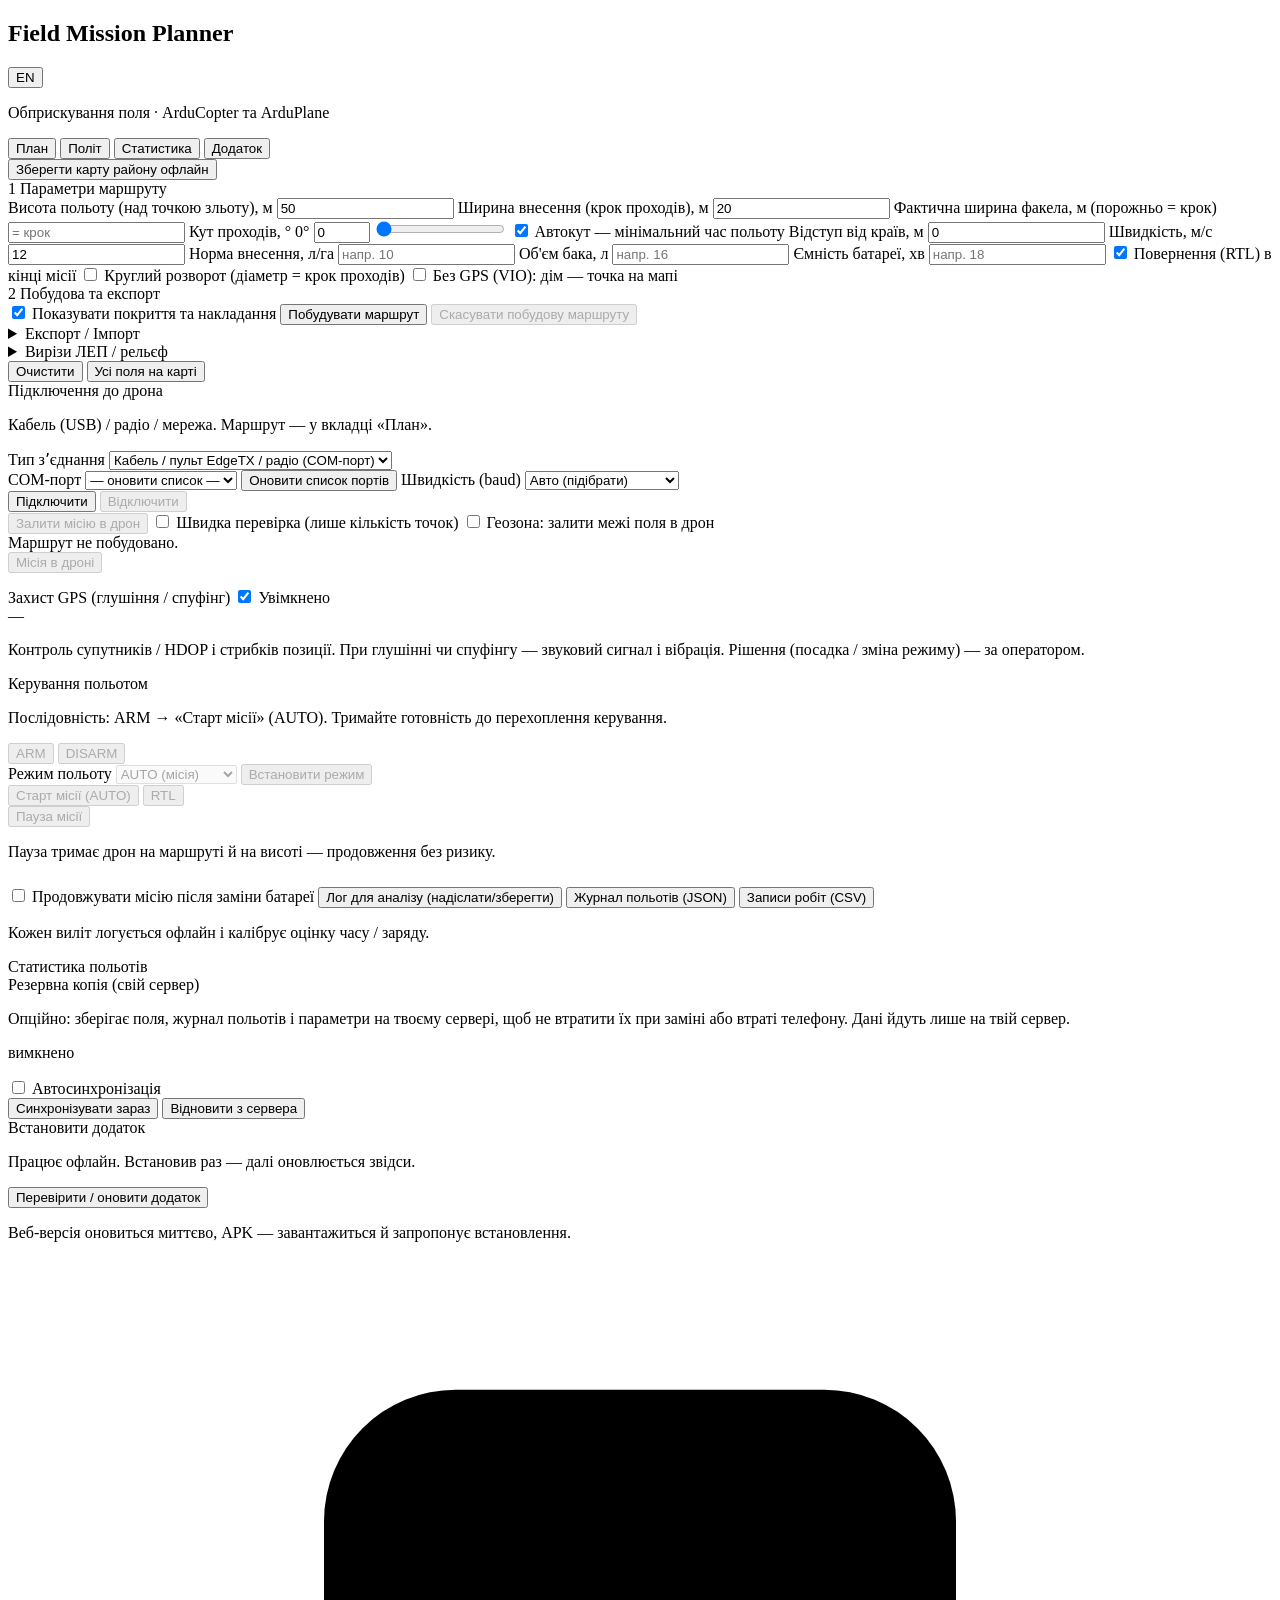
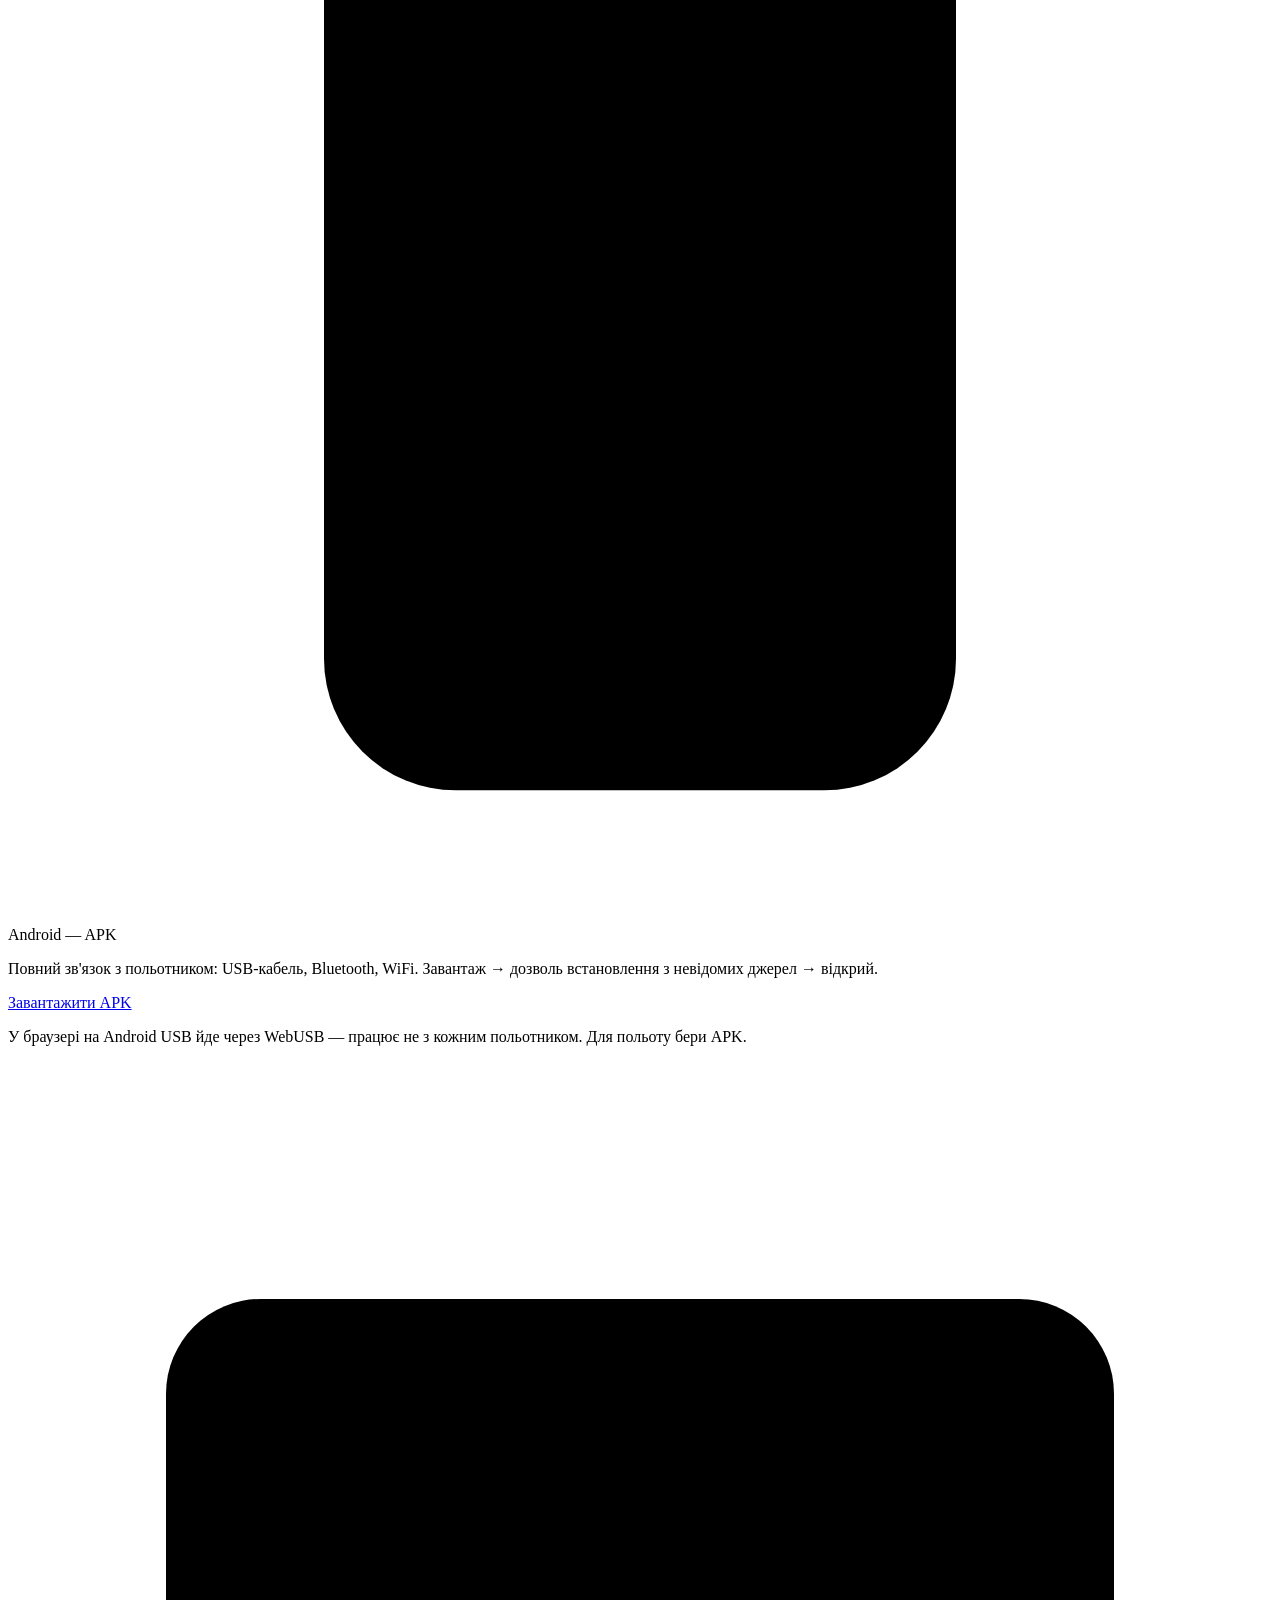
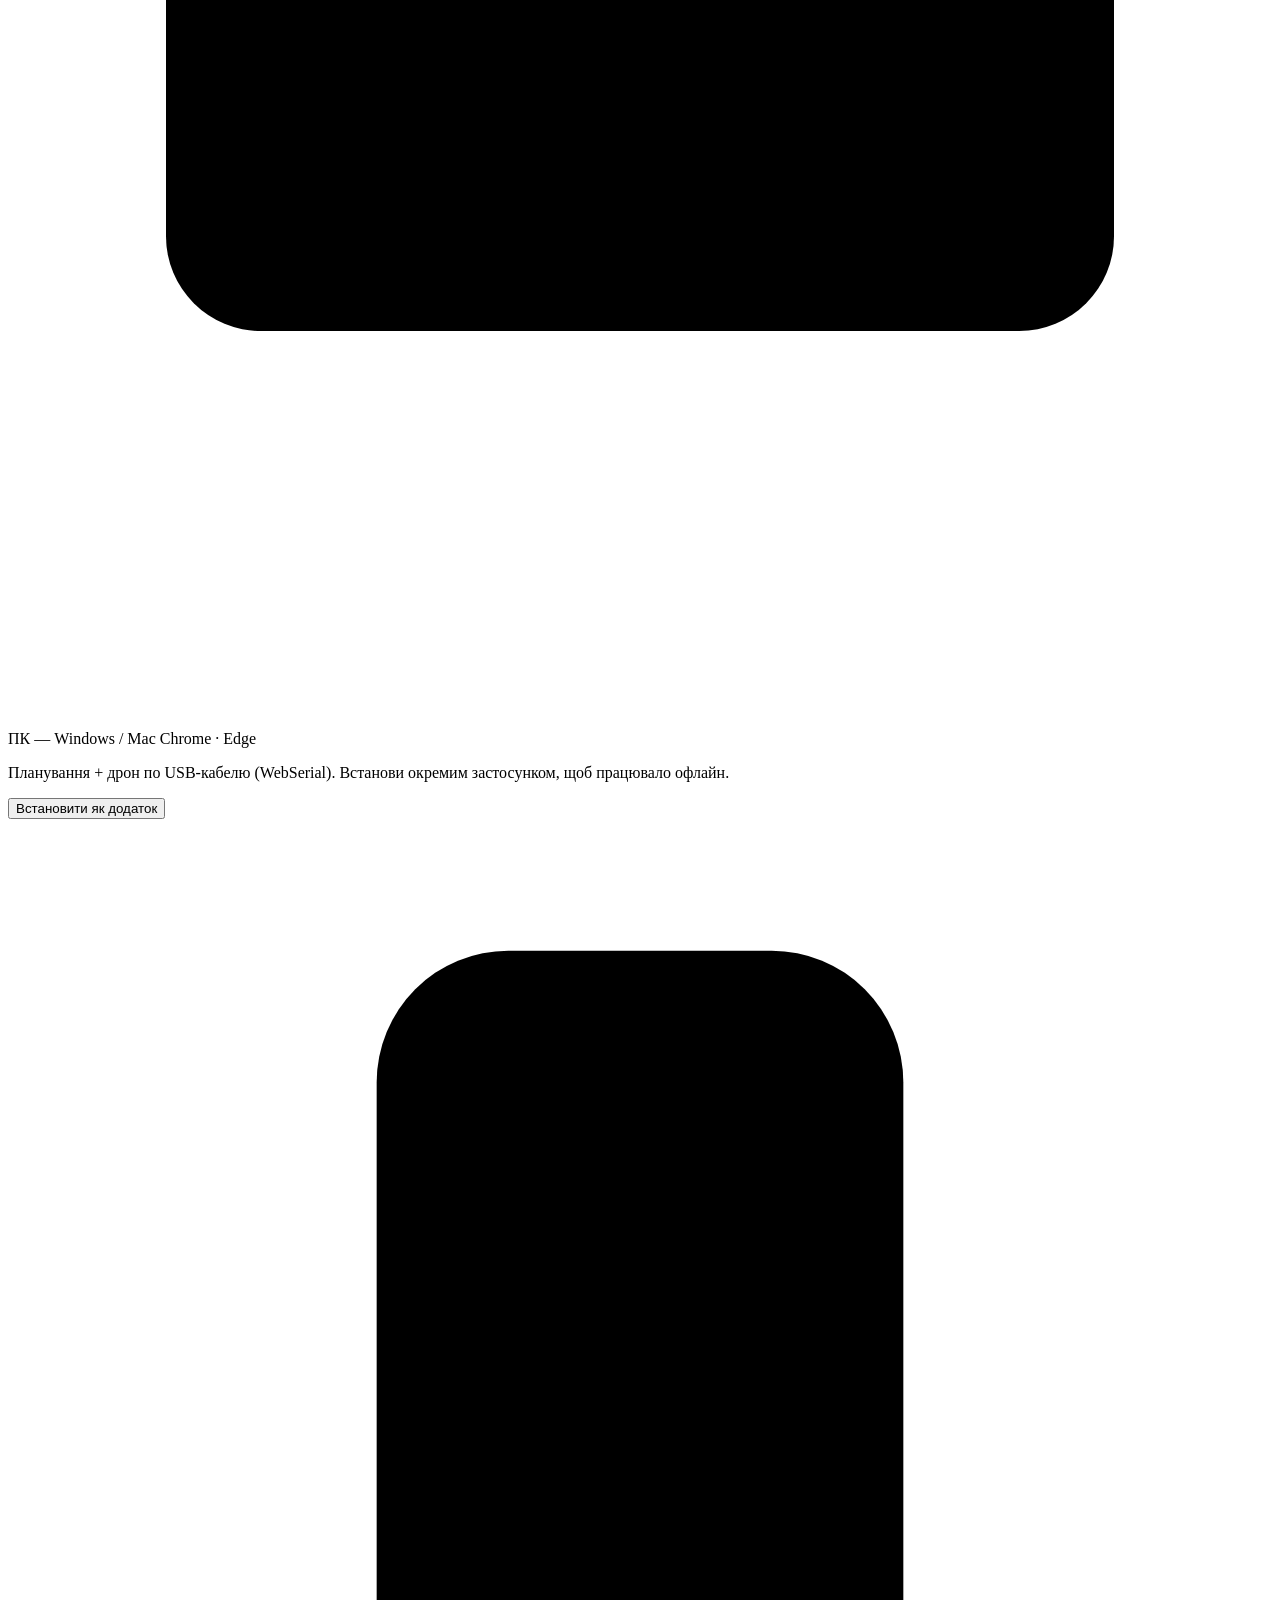
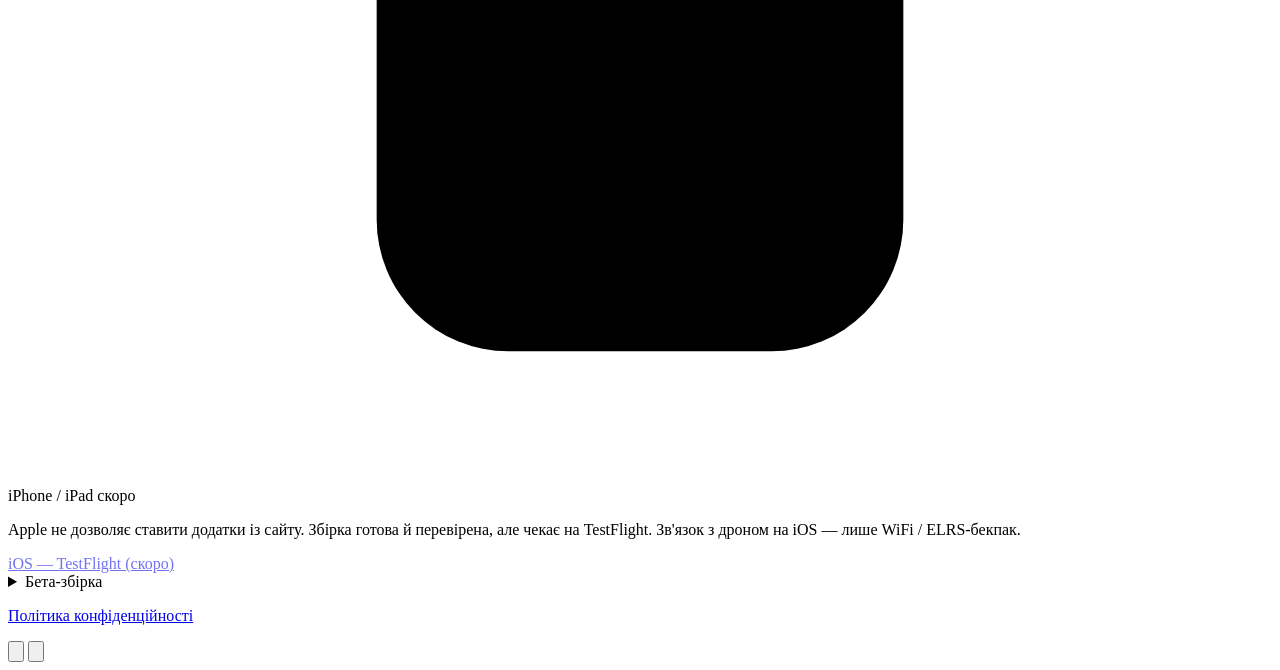
==== web-stable/index.html @ 8ae788ab "GPS-denied (VIO) mode: home on the map, the drone's nose, where the field is, VIO reach For ardu-gps" ====
<!DOCTYPE html>
<html lang="uk">
<head>
  <meta charset="utf-8" />
  <meta name="viewport" content="width=device-width, initial-scale=1, viewport-fit=cover" />
  <!-- Content-Security-Policy (security audit S8, defence-in-depth): blocks injected
       inline <script>, object/embed, and <base> hijack. 'unsafe-eval'/'wasm-unsafe-eval'
       + blob: are REQUIRED by the Pyodide planning engine and its Web Worker; img/connect
       allow map tiles + the elevation API + the VPS over https. -->
  <meta http-equiv="Content-Security-Policy" content="default-src 'self'; script-src 'self' 'unsafe-eval' 'wasm-unsafe-eval' blob:; worker-src 'self' blob:; child-src 'self' blob:; style-src 'self' 'unsafe-inline'; img-src 'self' data: blob: https:; connect-src 'self' https: data: blob:; font-src 'self' data:; object-src 'none'; base-uri 'none'" />
  <title>Field Mission Planner</title>

  <!-- PWA: installable on PC + Android, updates delivered from the server. -->
  <link rel="manifest" href="manifest.json" crossorigin="use-credentials" />
  <meta name="theme-color" content="#0a0f14" />
  <meta name="mobile-web-app-capable" content="yes" />
  <meta name="apple-mobile-web-app-capable" content="yes" />
  <meta name="apple-mobile-web-app-status-bar-style" content="black-translucent" />
  <link rel="apple-touch-icon" href="icon-192.png" />
  <link rel="icon" type="image/png" href="icon-192.png" />

  <!-- Self-hosted (no CDN) so the map works fully offline and there's no
       third-party supply-chain risk. -->
  <link rel="stylesheet" href="lib/leaflet.css" />
  <link rel="stylesheet" href="lib/leaflet.draw.css" />
  <link rel="stylesheet" href="style.css" />
</head>
<body>
  <!-- GPS-threat alarm: a full-width red overlay shown on jamming/spoofing. -->
  <div id="gps-alarm" class="gps-alarm" style="display:none">
    <div id="gps-alarm-title">ЗАГРОЗА GPS</div>
    <div id="gps-alarm-reason"></div>
    <button id="gps-alarm-ack" class="primary">Зрозумів — заглушити сигнал</button>
  </div>
  <div id="app">
    <aside id="panel">
      <div class="head">
        <h1>Field Mission Planner</h1>
        <button id="lang-toggle" type="button" class="lang-toggle" title="Мова / Language" aria-label="Мова / Language">EN</button>
      </div>
      <p class="sub"><span class="sub-t">Обприскування поля · ArduCopter та ArduPlane</span><span id="plan-ver" class="ver-chip" title="Перевірити оновлення"></span></p>

      <div class="tabs">
        <button class="tab active" data-tab="plan">План</button>
        <button class="tab" data-tab="fly">Політ</button>
        <button class="tab" data-tab="stats">Статистика</button>
        <button class="tab" data-tab="app" id="tab-btn-app">Додаток</button>
      </div>

      <div id="tab-plan" class="tab-pane active">
      <!-- Малювання поля / вирізів + редагування вузлів + видалення — на ТУЛБАРІ
           зверху-зліва НА КАРТІ (пятикутник → Контур/Виріз; олівець; кошик).
           Ці кнопки лишені ПРИХОВАНИМИ — їхні обробники ще потрібні коду. -->
      <div hidden>
        <button id="edit-contour" class="ghost" disabled>Редагувати вершини контуру</button>
        <button id="add-exclusion" class="ghost">Додати виріз</button>
        <button id="edit-exclusions" class="ghost">Редагувати вирізи</button>
        <button id="clear-exclusions" class="ghost">Очистити вирізи</button>
        <button id="save-exclusions" class="ghost">Зберегти вирізи</button>
      </div>
      <button id="dl-map" class="ghost">Зберегти карту району офлайн</button>

      <div class="step">
        <span class="badge">1</span> Параметри маршруту
      </div>

      <label>Висота польоту (над точкою зльоту), м
        <input id="alt" type="number" value="50" min="1" step="1" />
      </label>
      <label>Ширина внесення (крок проходів), м
        <input id="spacing" type="number" value="20" min="1" step="1" />
      </label>
      <label>Фактична ширина факела, м (порожньо = крок)
        <input id="boom" type="number" min="1" step="1" placeholder="= крок" />
      </label>
      <label>Кут проходів, ° <span id="angle-val" class="angle-val">0°</span>
        <input id="angle" type="number" value="0" min="0" max="179" step="1" />
      </label>
      <input id="angle-range" class="angle-range" type="range" value="0" min="0" max="179" step="1"
             aria-label="Кут проходів" />
      <label class="row">
        <input id="auto_angle" type="checkbox" checked />
        Автокут — мінімальний час польоту
      </label>
      <label>Відступ від країв, м
        <input id="margin" type="number" value="0" min="0" step="1" />
      </label>
      <label>Швидкість, м/с
        <input id="speed" type="number" value="12" min="1" step="0.5" />
      </label>
      <!-- Обприскування: бекенд рахує розчин і заправки з 2026-07, але
           фронт не слав ці параметри — поля додано 17.08.2026 (issue #5).
           Порожнє поле = 0 = розрахунок вимкнено, як і було досі. -->
      <label>Норма внесення, л/га
        <input id="flow_lha" type="number" value="" min="0" step="1"
               placeholder="напр. 10" />
      </label>
      <label>Об'єм бака, л
        <input id="tank_l" type="number" value="" min="0" step="1"
               placeholder="напр. 16" />
      </label>
      <label>Ємність батареї, хв
        <input id="battery_min" type="number" value="" min="0" step="1"
               placeholder="напр. 18" />
      </label>
      <label class="row">
        <input id="rtl" type="checkbox" checked />
        Повернення (RTL) в кінці місії
      </label>
      <label class="row">
        <input id="round-turn" type="checkbox" />
        Круглий розворот (діаметр = крок проходів)
      </label>
      <p class="hint" id="round-turn-hint" style="display:none">Дрон закруглює розворот у кінці кожного
        проходу радіусом «крок / 2» — радіус виставляється автопілоту при заливці місії (будь-яким
        зʼєднанням; на INAV не діє). Точок маршруту не додається; на більшому радіусі дрон трохи зрізає
        торці проходів.</p>
      <label class="row">
        <input id="vio-mode" type="checkbox" />
        Без GPS (VIO): дім — точка на мапі
      </label>
      <div id="vio-panel" style="display:none">
        <p class="hint">Без GPS дрон знає, де він, лише відносно точки старту, яку компаньйон
          задає як origin EKF (<code>vio_onboard --origin</code>), а куди дивиться — з компаса.
          Постав дім точно там, де дрон стоятиме на старті.</p>
        <div class="row">
          <button id="vio-set-home" type="button">Поставити дім на мапі</button>
          <input id="vio-home" type="text" placeholder="49.5275000, 24.0040000" />
        </div>
        <label>Допуск дрейфу, м
          <input id="vio-tol" type="number" value="40" min="5" step="5" />
        </label>
        <label class="row">
          <input id="vio-calibrated" type="checkbox" />
          mount_yaw виміряно (rig.json)
        </label>
        <div id="vio-info" class="hint"></div>
        <button id="vio-copy-origin" type="button">Копіювати --origin для vio.args</button>
      </div>

      <div class="step">
        <span class="badge">2</span> Побудова та експорт
      </div>

      <label class="row">
        <input id="viz-coverage" type="checkbox" checked />
        Показувати покриття та накладання
      </label>
      <button id="build" class="primary">Побудувати маршрут</button>
      <button id="cancel-build" class="ghost" disabled>Скасувати побудову маршруту</button>
      <details class="io-group">
        <summary>Експорт / Імпорт</summary>
        <p class="hint">Експорт маршруту:</p>
        <div class="export-row">
          <button id="exp-wp" class="ghost" disabled>.waypoints</button>
          <button id="exp-plan" class="ghost" disabled>.plan</button>
        </div>
        <p class="hint">Геозона (контур):</p>
        <div class="export-row">
          <button id="exp-fence" class="ghost" disabled>Геозона .plan</button>
          <button id="exp-fencemp" class="ghost" disabled>.fence (MP)</button>
        </div>
        <button id="exp-geojson" class="ghost" disabled>Контур .geojson</button>
        <div class="export-row">
          <button id="exp-kml" class="ghost">Контур .kml</button>
          <button id="import-kml" class="ghost">Імпорт .kml</button>
        </div>
        <input id="kml-file" type="file" accept=".kml,.xml" style="display:none" />
        <div id="recent-kml"></div>
        <p class="hint">Проєкт (поле + параметри):</p>
        <div class="export-row">
          <button id="save-project" class="ghost">Зберегти проєкт</button>
          <button id="load-project" class="ghost">Завантажити проєкт</button>
        </div>
        <input id="load-file" type="file" accept=".json,.fmproj" style="display:none" />
      </details>

      <details id="hazards-group" class="io-group">
        <summary>Вирізи ЛЕП / рельєф</summary>
        <label class="row" style="font-weight:400;margin:0 0 4px">Ширина вирізу, м <input id="cut-width" type="number" value="30" min="2" step="1" /></label>
        <button id="cut-auto" class="ghost"><svg class="ic" viewBox="0 0 24 24" aria-hidden="true"><circle cx="11" cy="11" r="6.5"/><path d="M16 16l4.5 4.5"/></svg>Знайти ЛЕП і вирізати (OSM)</button>
        <button id="cut-manual" class="ghost"><svg class="ic" viewBox="0 0 24 24" aria-hidden="true"><path d="M4 20h4L20 8l-4-4L4 16z"/><path d="M14.5 5.5l4 4"/></svg>Накреслити виріз вручну</button>
        <div id="hazard-osm-warn" class="hint warn" style="display:none">OSM неповний — перевір очима, це НЕ гарантія. Немає ЛЕП в OSM? Накресли виріз вручну.</div>
        <label class="row" style="font-weight:400;margin:8px 0 0">Запас висоти над рельєфом, м <input id="hazard-clearance" type="number" value="25" min="1" step="1" /></label>
        <button id="haz-relief" class="ghost">Рельєф: висотні ліміти (карта висот)</button>
        <div id="hazard-list"></div>
      </details>
      <button id="clear" class="ghost">Очистити</button>
      <button id="show-saved" class="ghost">Усі поля на карті</button>

      <div id="stats" class="stats hidden"></div>
      </div><!-- /tab-plan -->

      <div id="tab-fly" class="tab-pane">
      <div class="step">
        Підключення до дрона
        <span id="app-ver"></span>
        <p class="hint">Кабель (USB) / радіо / мережа. Маршрут — у вкладці «План».</p>
      </div>
      <label>Тип зʼєднання
        <select id="mav-conn-type">
          <option value="cable">Кабель / пульт EdgeTX / радіо (COM-порт)</option>
          <option value="ble">Bluetooth (BLE)</option>
          <option value="udp">UDP (мережа / SITL)</option>
          <option value="tcp">TCP (SITL)</option>
        </select>
      </label>
      <div id="mav-cable-row">
        <label>COM-порт
          <select id="mav-port"><option value="">— оновити список —</option></select>
        </label>
        <button id="mav-pick-device" class="ghost" style="display:none">Вибрати пристрій (USB)</button>
        <button id="mav-refresh-ports" class="ghost">Оновити список портів</button>
        <label>Швидкість (baud)
          <select id="mav-baud">
            <option value="auto" selected>Авто (підібрати)</option>
            <option value="115200">115200 (USB-кабель)</option>
            <option value="57600">57600 (радіо SiK)</option>
            <option value="921600">921600</option>
            <option value="460800">460800</option>
            <option value="230400">230400</option>
            <option value="38400">38400</option>
            <option value="19200">19200</option>
            <option value="9600">9600</option>
          </select>
        </label>
      </div>
      <div id="mav-net-row" style="display:none">
        <label>Адреса (host:port) — авто
          <input id="mav-address" type="text" value="" placeholder="авто: 0.0.0.0:14550" />
        </label>
        <p class="hint">Порожнє = слухати всі мережі на 14550.</p>
      </div>
      <div id="mav-ble-row" style="display:none">
        <label>BLE-пристрій
          <select id="mav-ble-list"><option value="">— натисни «Сканувати» —</option></select>
        </label>
        <button id="mav-ble-scan" class="ghost">Сканувати</button>
        <p class="hint">Польотник зі SpeedyBee-Bluetooth або BLE-UART модуль. На BT-UART
          польотника має бути MAVLink (SERIALx_PROTOCOL=2), не MSP.</p>
        <p class="hint">Якщо політник мовчить по Bluetooth — просто підключись раз
          по USB-OTG або WiFi: додаток сам налаштує його Bluetooth і перепідключиться.</p>
      </div>
      <div class="export-row">
        <button id="mav-connect" class="primary">Підключити</button>
        <button id="mav-disconnect" class="ghost" disabled>Відключити</button>
      </div>
      <button id="mav-upload" disabled>Залити місію в дрон</button>
      <label class="row" style="font-weight:400;margin:4px 0 0" title="Лише кількість точок — швидше на слабкому ELRS, але НЕ звіряє координати"><input id="mav-verify-fast" type="checkbox" /> Швидка перевірка (лише кількість точок)</label>
      <label class="row" style="font-weight:400;margin:4px 0 0" title="Опційно: заливає межу поля (+ вирізи) як точки geofence. FENCE_ENABLE НЕ вмикається — увімкни сам, коли будеш готовий."><input id="fence-upload" type="checkbox" /> Геозона: залити межі поля в дрон</label>
      <div id="mission-status" class="mission-status">Маршрут не побудовано.</div>
      <button id="mav-check" class="ghost" disabled>Місія в дроні</button>
      <input id="mav-follow" type="checkbox" hidden />
      <div id="mav-hud" class="stats hidden"></div>

      <div class="step" style="margin-top:14px">Захист GPS (глушіння / спуфінг)
        <label class="row" style="font-weight:400;margin:4px 0 0">
          <input id="gps-guard-on" type="checkbox" checked /> Увімкнено
        </label>
      </div>
      <div id="gps-guard" class="gps-guard">
        <span id="gps-guard-dot" class="gg-dot"></span>
        <span id="gps-guard-text">—</span>
      </div>
      <p id="gps-guard-detail" class="hint" style="margin-top:2px"></p>
      <p class="hint">Контроль супутників / HDOP і стрибків позиції. При глушінні чи спуфінгу — звуковий сигнал і вібрація. Рішення (посадка / зміна режиму) — за оператором.</p>

      <div class="step" style="margin-top:14px">Керування польотом</div>
      <p class="hint">Послідовність: ARM → «Старт місії» (AUTO). Тримайте готовність до перехоплення керування.</p>
      <div class="export-row">
        <button id="mav-arm" class="ghost" disabled>ARM</button>
        <button id="mav-disarm" class="ghost" disabled>DISARM</button>
      </div>
      <label>Режим польоту
        <select id="mav-mode" disabled>
          <option value="AUTO">AUTO (місія)</option>
          <option value="GUIDED">GUIDED</option>
          <option value="LOITER">LOITER (пауза)</option>
          <option value="BRAKE">BRAKE (стоп)</option>
          <option value="RTL">RTL (додому)</option>
          <option value="LAND">LAND (посадка)</option>
        </select>
      </label>
      <button id="mav-set-mode" class="ghost" disabled>Встановити режим</button>
      <div class="export-row">
        <button id="mav-start" class="primary" disabled>Старт місії (AUTO)</button>
        <button id="mav-rtl" class="ghost" disabled>RTL</button>
      </div>
      <button id="mav-pause" class="ghost" disabled>Пауза місії</button>
      <p class="hint">Пауза тримає дрон на маршруті й на висоті — продовження без ризику.</p>
      <label class="row"><input id="mission-resume" type="checkbox" />
        Продовжувати місію після заміни батареї</label>
      <p class="hint" id="resume-hint" style="display:none"></p>
      <button id="mav-log" class="ghost" style="margin-top:10px">Лог для аналізу (надіслати/зберегти)</button>
      <button id="export-flights" class="ghost">Журнал польотів (JSON)</button>
      <button id="export-flights-csv" class="ghost">Записи робіт (CSV)</button>
      <p class="hint">Кожен виліт логується офлайн і калібрує оцінку часу / заряду.</p>
      </div><!-- /tab-fly -->

      <div id="tab-stats" class="tab-pane">
        <div class="step">Статистика польотів</div>
        <div id="flight-stats"></div>
      <div class="step">
        Резервна копія (свій сервер)
        <p class="hint">Опційно: зберігає поля, журнал польотів і параметри на твоєму сервері,
          щоб не втратити їх при заміні або втраті телефону. Дані йдуть лише на твій сервер.</p>
      </div>
      <p class="hint" id="sync-status">вимкнено</p>
      <label class="row"><input id="sync-on" type="checkbox" /> Автосинхронізація</label>
      <div class="export-row">
        <button id="sync-now" class="ghost">Синхронізувати зараз</button>
        <button id="sync-restore" class="ghost">Відновити з сервера</button>
      </div>
      </div><!-- /tab-stats -->

      <div id="tab-app" class="tab-pane">
      <div class="step">
        Встановити додаток
        <p class="hint">Працює офлайн. Встановив раз — далі оновлюється звідси.</p>
      </div>

      <button id="check-update" class="primary">Перевірити / оновити додаток</button>
      <p class="hint">Веб-версія оновиться миттєво, APK — завантажиться й запропонує встановлення.</p>

      <!-- One card per platform. This tab used to be six paragraphs of dense prose;
           the facts are the same, but each platform now says what it gives you, in
           one line, next to its own button. -->
      <div class="plat">
        <div class="plat-h">
          <svg class="ic" viewBox="0 0 24 24" aria-hidden="true"><rect x="6" y="2.5" width="12" height="19" rx="2.5"/><path d="M10.5 18.6h3"/></svg>
          Android — APK
          <span class="plat-ver" id="apk-ver"></span>
        </div>
        <p class="hint">Повний зв'язок з польотником: USB-кабель, Bluetooth, WiFi.
          Завантаж → дозволь встановлення з невідомих джерел → відкрий.</p>
        <div class="export-row">
          <a id="dl-android" class="dl-btn" href="downloads/FieldMissionPlanner.apk" download>Завантажити APK</a>
        </div>
        <p class="hint">У браузері на Android USB йде через WebUSB — працює не з кожним польотником.
          Для польоту бери APK.</p>
      </div>

      <div class="plat">
        <div class="plat-h">
          <svg class="ic" viewBox="0 0 24 24" aria-hidden="true"><rect x="3" y="4.5" width="18" height="12" rx="1.8"/><path d="M8.5 20.5h7"/></svg>
          ПК — Windows / Mac
          <span class="plat-ver">Chrome · Edge</span>
        </div>
        <p class="hint">Планування + дрон по USB-кабелю (WebSerial). Встанови окремим застосунком,
          щоб працювало офлайн.</p>
        <button id="install-pwa" class="ghost">Встановити як додаток</button>
        <p class="hint" id="install-pwa-hint" style="display:none">У Chrome: меню (⋮) → «Встановити додаток».</p>
      </div>

      <div class="plat">
        <div class="plat-h">
          <svg class="ic" viewBox="0 0 24 24" aria-hidden="true"><rect x="7" y="2.5" width="10" height="19" rx="2.5"/><path d="M12 18.6h.01"/></svg>
          iPhone / iPad
          <span class="plat-ver">скоро</span>
        </div>
        <p class="hint">Apple не дозволяє ставити додатки із сайту. Збірка готова й перевірена, але
          чекає на TestFlight. Зв'язок з дроном на iOS — лише WiFi / ELRS-бекпак.</p>
        <div class="export-row">
          <a id="dl-ios" class="dl-btn" href="#" aria-disabled="true"
             style="opacity:.55;pointer-events:none;cursor:default">iOS — TestFlight (скоро)</a>
        </div>
      </div>

      <details class="io-group">
        <summary>Бета-збірка</summary>
        <p class="hint">Стара експериментальна гілка інтерфейсу (<span id="beta-ver">—</span>). Ставиться
          <b>окремо</b> від стабільної, іконка «FMP BETA», стабільну не чіпає. Стабільна версія вище —
          новіша; бета потрібна, лише якщо ти перевіряєш саме той інтерфейс.</p>
        <div class="export-row">
          <a id="dl-android-beta" class="dl-btn" href="downloads/FieldMissionPlanner-beta.apk" download>Завантажити бету</a>
        </div>
      </details>

      </div><!-- /tab-app -->

      <div id="msg" class="msg"></div>
      <!-- Google Play requires the privacy policy to be reachable from INSIDE the app,
           not only from the store listing. The «Додаток» tab is hidden on native builds,
           so the link lives at the foot of the panel, where every platform shows it.
           Same-origin file, so the APK's WebView (which blocks off-origin navigation)
           opens it fine. -->
      <p class="legal"><a href="fmp-privacy.html">Політика конфіденційності</a></p>
    </aside>

    <main id="map"></main>
    <!-- Transient popup: shows the running process + its result at the top of the map,
         then AUTO-HIDES; dismiss early by tap or swipe. The persistent status line
         stays at the bottom of the panel (#msg above). -->
    <div id="toast" class="toast" role="status" aria-live="polite"></div>

    <!-- Mobile: a floating button toggles the panel over a full-screen map. -->
    <div id="panel-scrim" aria-hidden="true"></div>
    <button id="panel-toggle" type="button" aria-label="Меню / параметри"><svg class="ic" viewBox="0 0 24 24" aria-hidden="true"><path d="M4 7h16M4 12h16M4 17h16"/></svg></button>
    <button id="panel-close" type="button" aria-label="Закрити панель"><svg class="ic" viewBox="0 0 24 24" aria-hidden="true"><path d="M6 6l12 12M18 6L6 18"/></svg></button>
  </div>

  <script src="lib/leaflet.js"></script>
  <script src="lib/leaflet.draw.js"></script>
  <script src="engine.js"></script>
  <script src="mav/mavlink.js"></script>
  <script src="mav/transport.js"></script>
  <script src="mav/link.js"></script>
  <script src="vendor/clipper.min.js"></script>
  <script src="i18n.js"></script>
  <script src="geo-cover.js"></script>
  <script src="vio-mode.js"></script>
  <script src="app.js"></script>
  <script src="sw-register.js"></script>
</body>
</html>
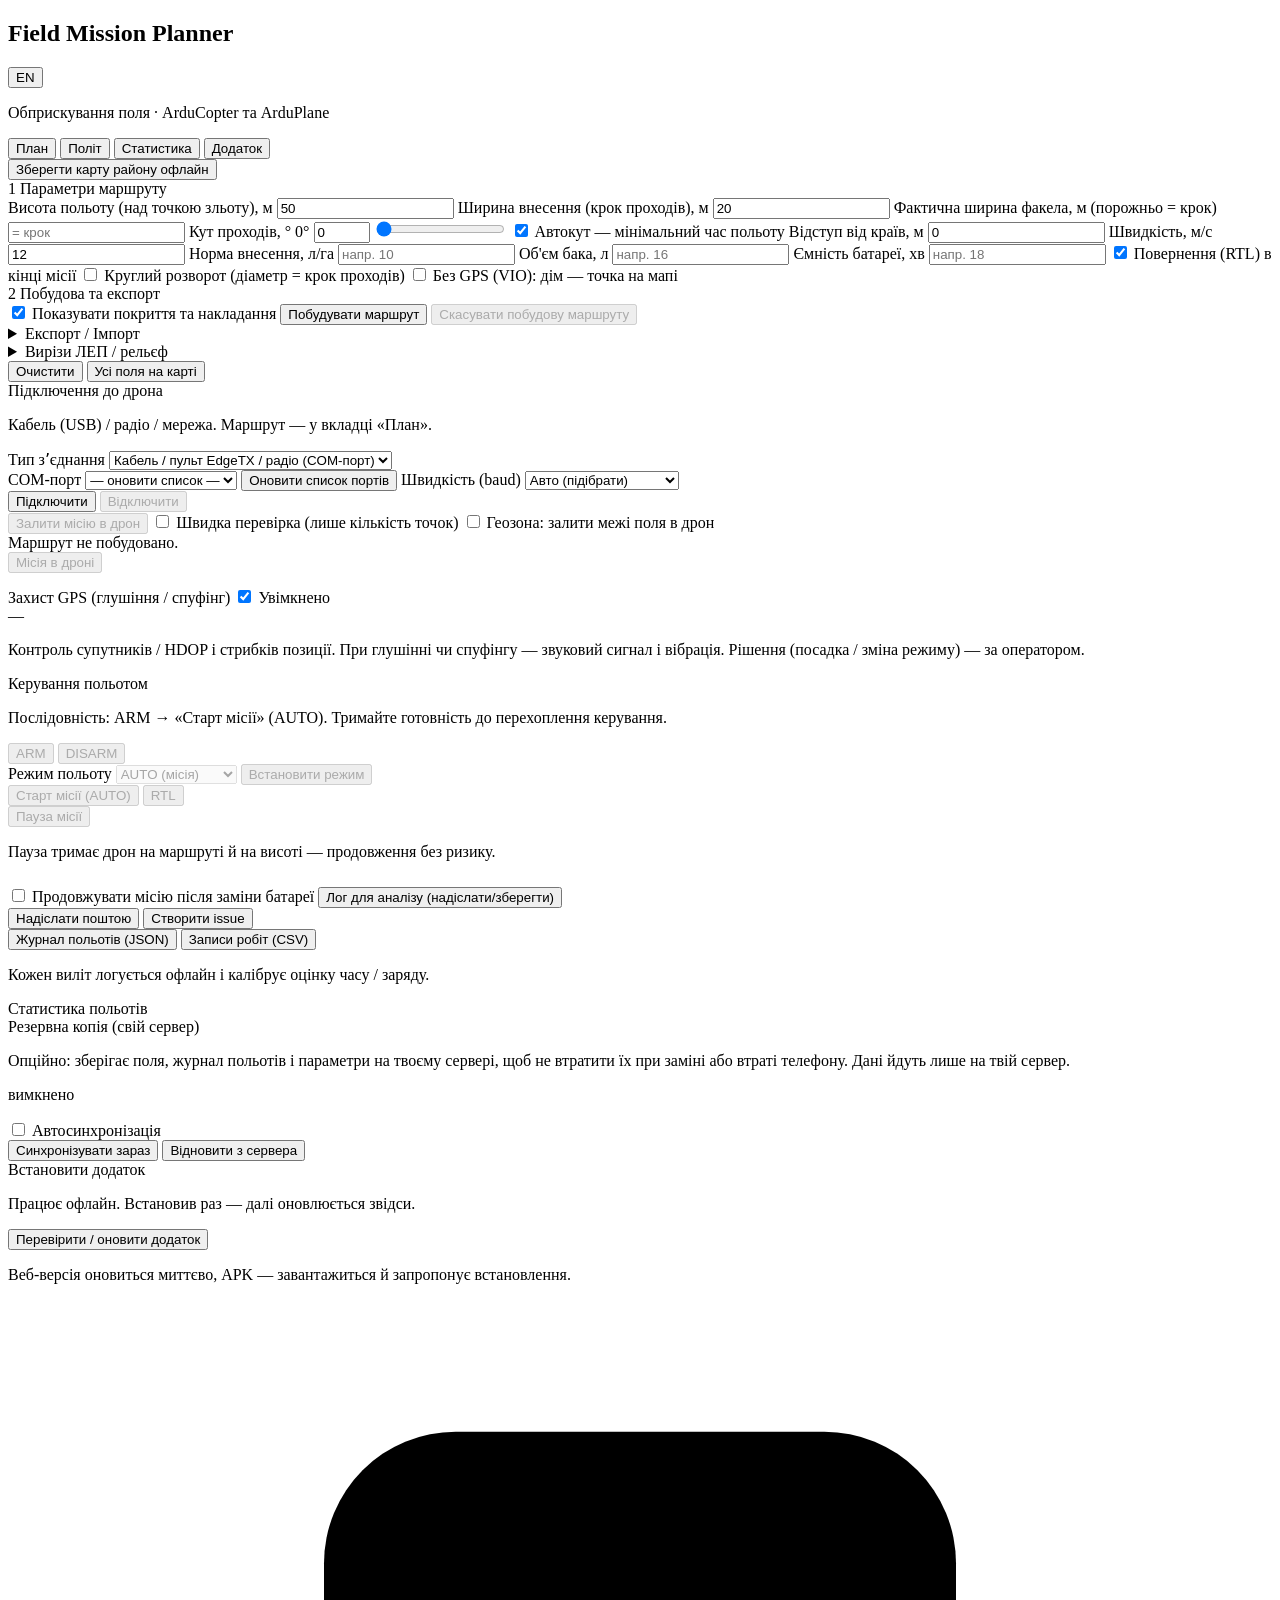
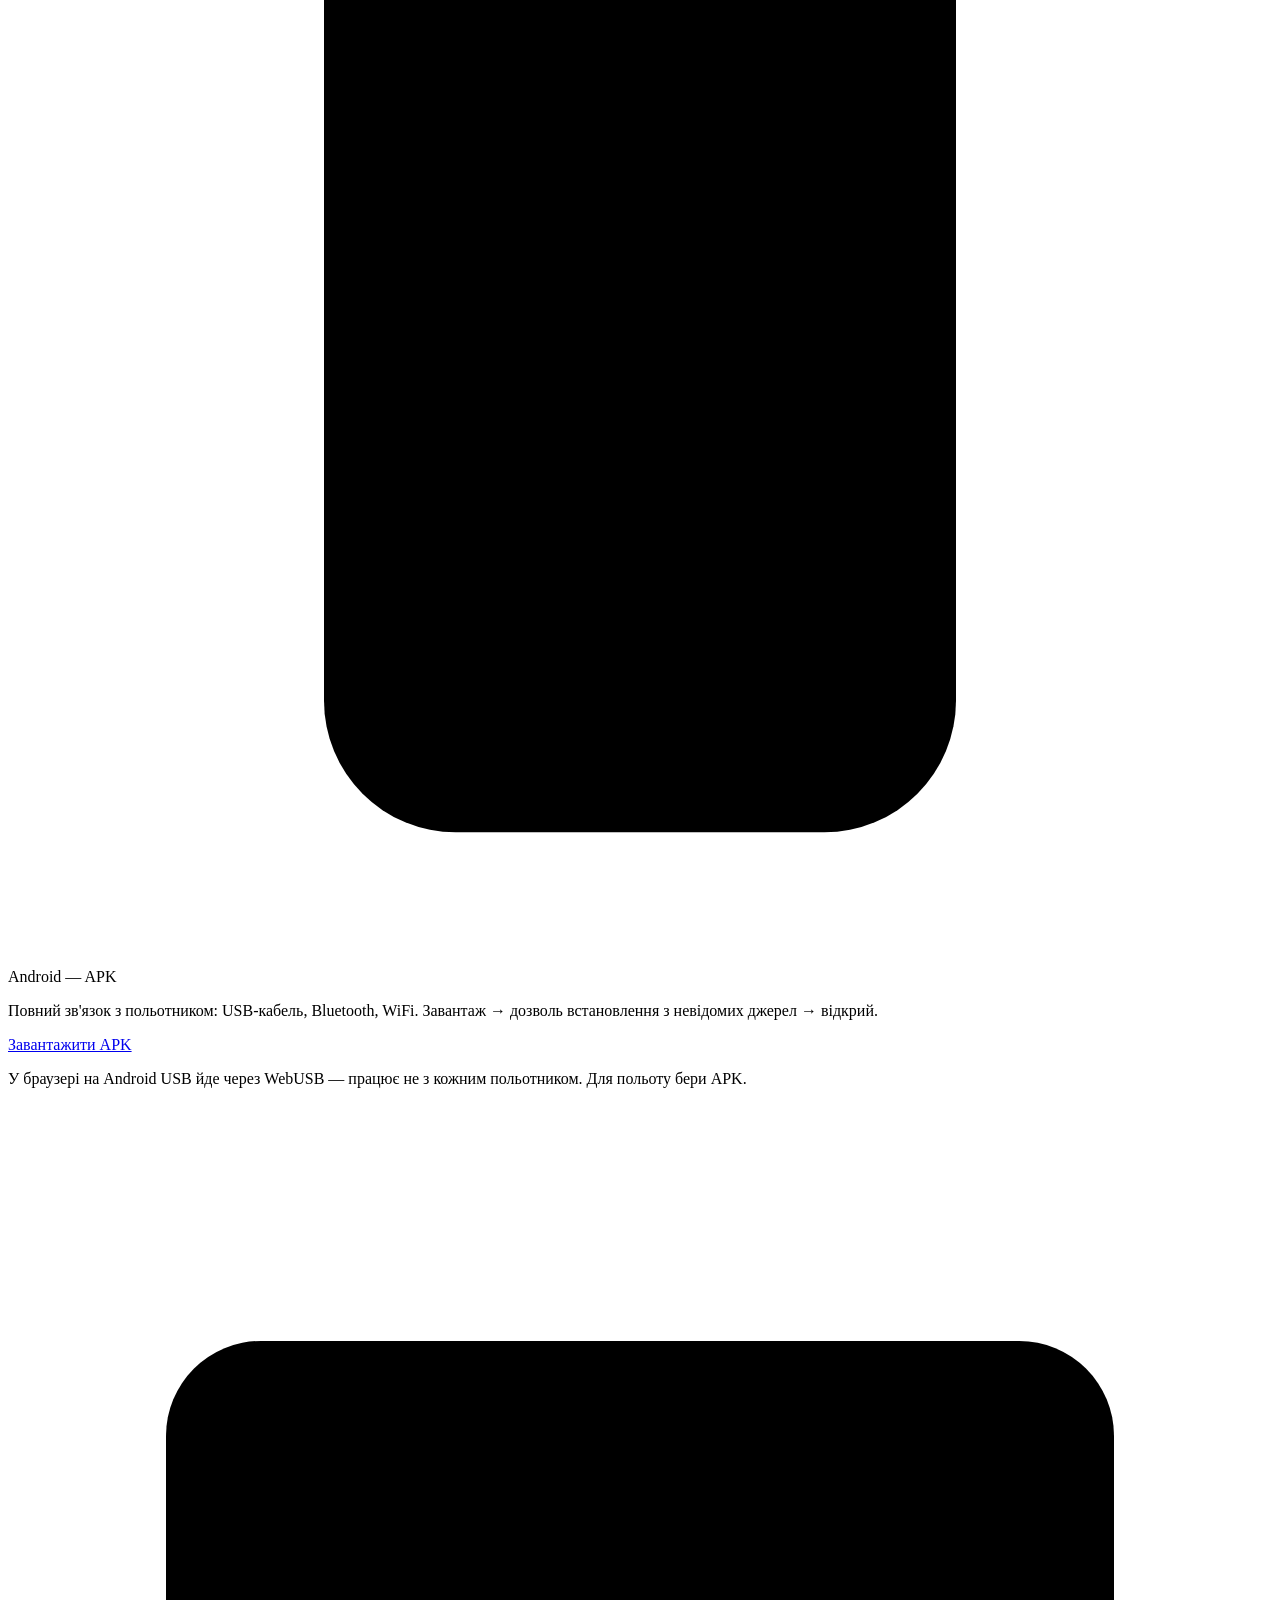
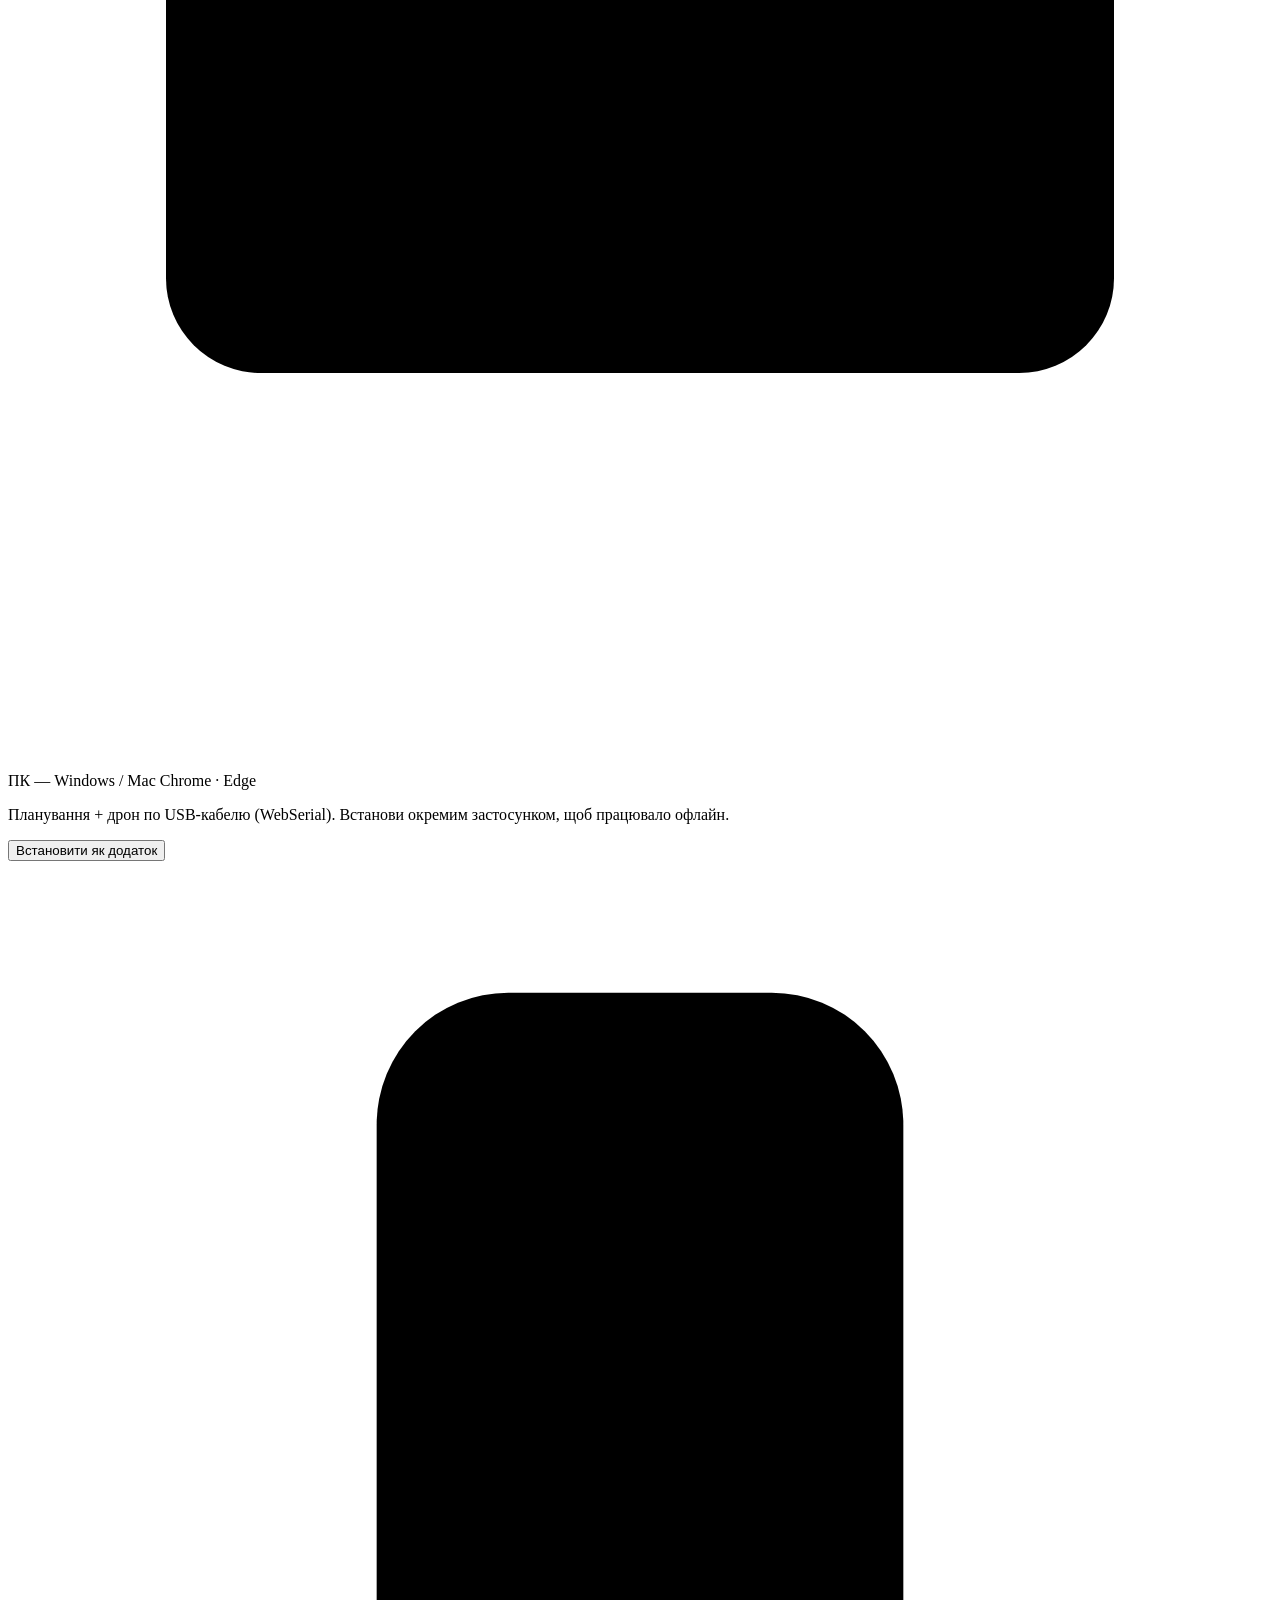
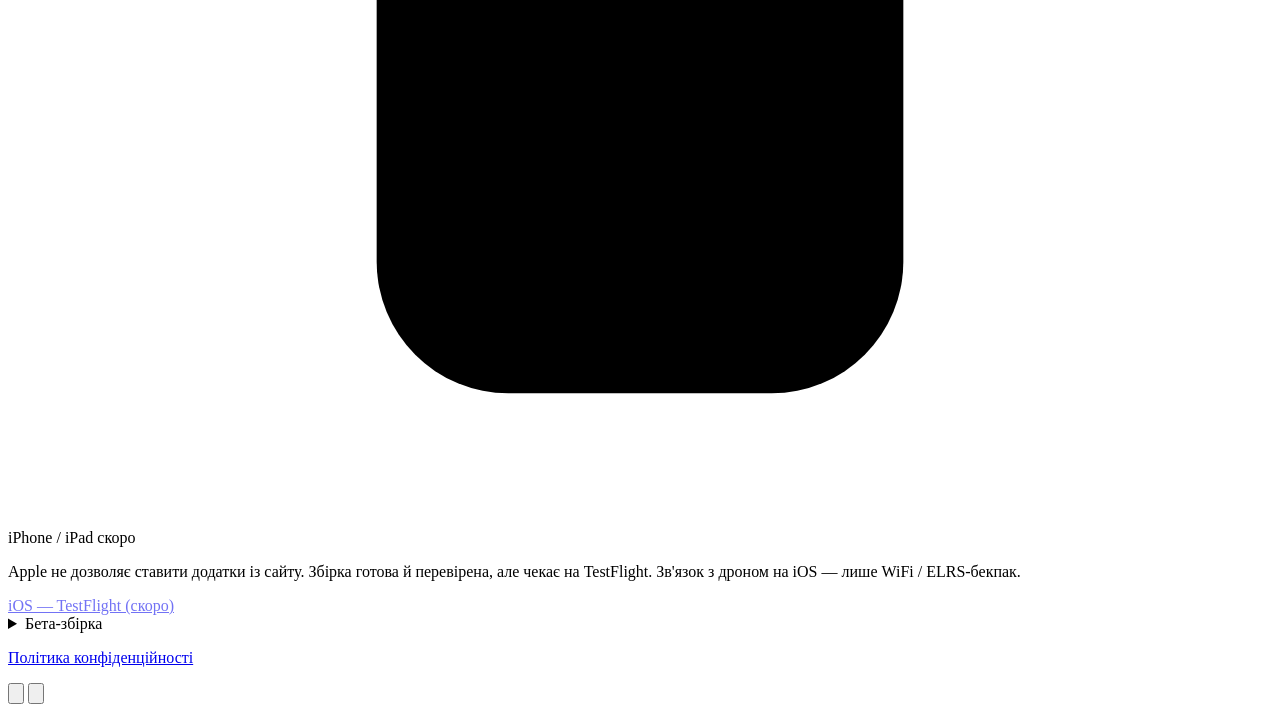
==== commit 91132e28: "VIO mode, automatic: upload writes home as the FC's EKF origin; compass; home per field Ivan: the pi" ====
--- a/web-stable/index.html
+++ b/web-stable/index.html
@@ -120,9 +120,8 @@
         Без GPS (VIO): дім — точка на мапі
       </label>
       <div id="vio-panel" style="display:none">
-        <p class="hint">Без GPS дрон знає, де він, лише відносно точки старту, яку компаньйон
-          задає як origin EKF (<code>vio_onboard --origin</code>), а куди дивиться — з компаса.
-          Постав дім точно там, де дрон стоятиме на старті.</p>
+        <p class="hint">Постав дім точно там, де дрон стоятиме на старті. При заливці місії FMP
+          запише його у FC як точку відліку (origin) — далі Pi і FC беруть її самі; курс дає компас.</p>
         <div class="row">
           <button id="vio-set-home" type="button">Поставити дім на мапі</button>
           <input id="vio-home" type="text" placeholder="49.5275000, 24.0040000" />
@@ -135,7 +134,6 @@
           mount_yaw виміряно (rig.json)
         </label>
         <div id="vio-info" class="hint"></div>
-        <button id="vio-copy-origin" type="button">Копіювати --origin для vio.args</button>
       </div>
 
       <div class="step">
@@ -292,6 +290,10 @@
         Продовжувати місію після заміни батареї</label>
       <p class="hint" id="resume-hint" style="display:none"></p>
       <button id="mav-log" class="ghost" style="margin-top:10px">Лог для аналізу (надіслати/зберегти)</button>
+      <div class="export-row">
+        <button id="report-mail" class="ghost">Надіслати поштою</button>
+        <button id="report-issue" class="ghost">Створити issue</button>
+      </div>
       <button id="export-flights" class="ghost">Журнал польотів (JSON)</button>
       <button id="export-flights-csv" class="ghost">Записи робіт (CSV)</button>
       <p class="hint">Кожен виліт логується офлайн і калібрує оцінку часу / заряду.</p>
@@ -300,6 +302,7 @@
       <div id="tab-stats" class="tab-pane">
         <div class="step">Статистика польотів</div>
         <div id="flight-stats"></div>
+      <div id="sync-box">
       <div class="step">
         Резервна копія (свій сервер)
         <p class="hint">Опційно: зберігає поля, журнал польотів і параметри на твоєму сервері,
@@ -311,6 +314,7 @@
         <button id="sync-now" class="ghost">Синхронізувати зараз</button>
         <button id="sync-restore" class="ghost">Відновити з сервера</button>
       </div>
+      </div><!-- /sync-box -->
       </div><!-- /tab-stats -->
 
       <div id="tab-app" class="tab-pane">
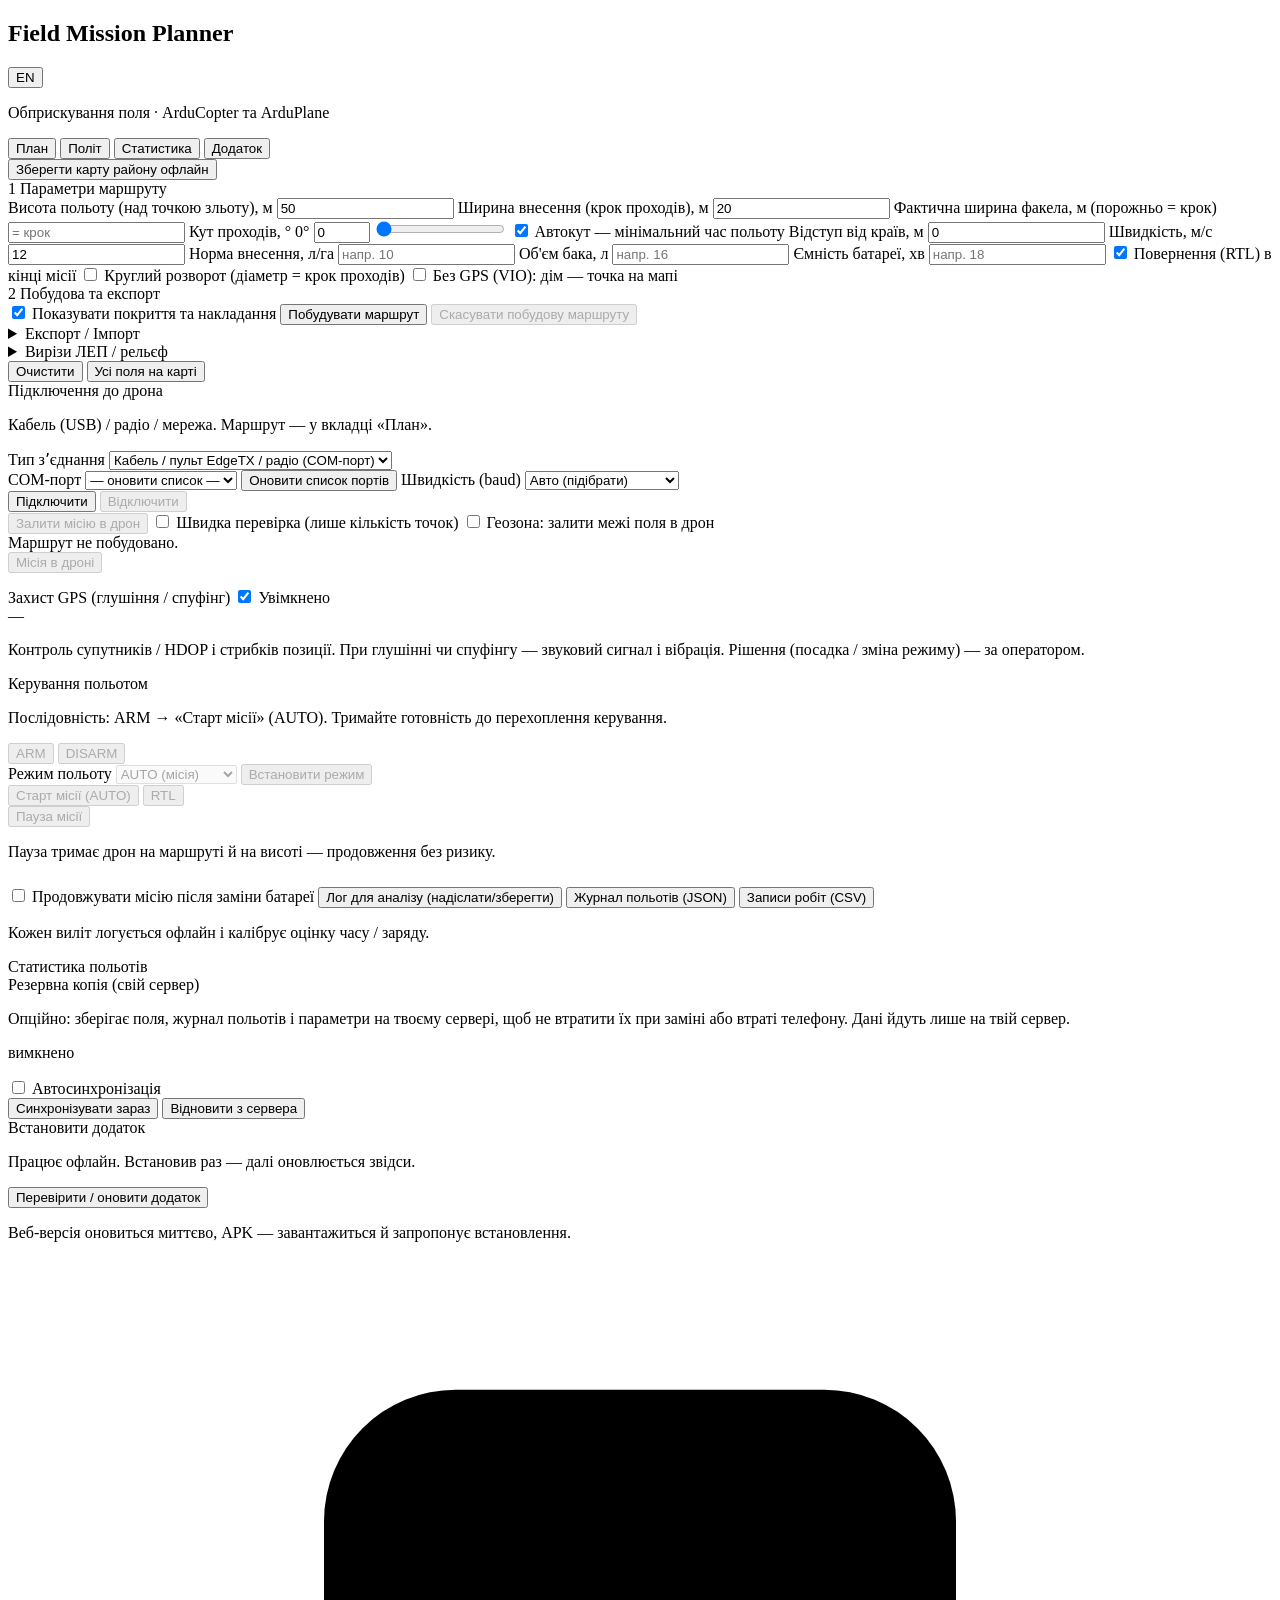
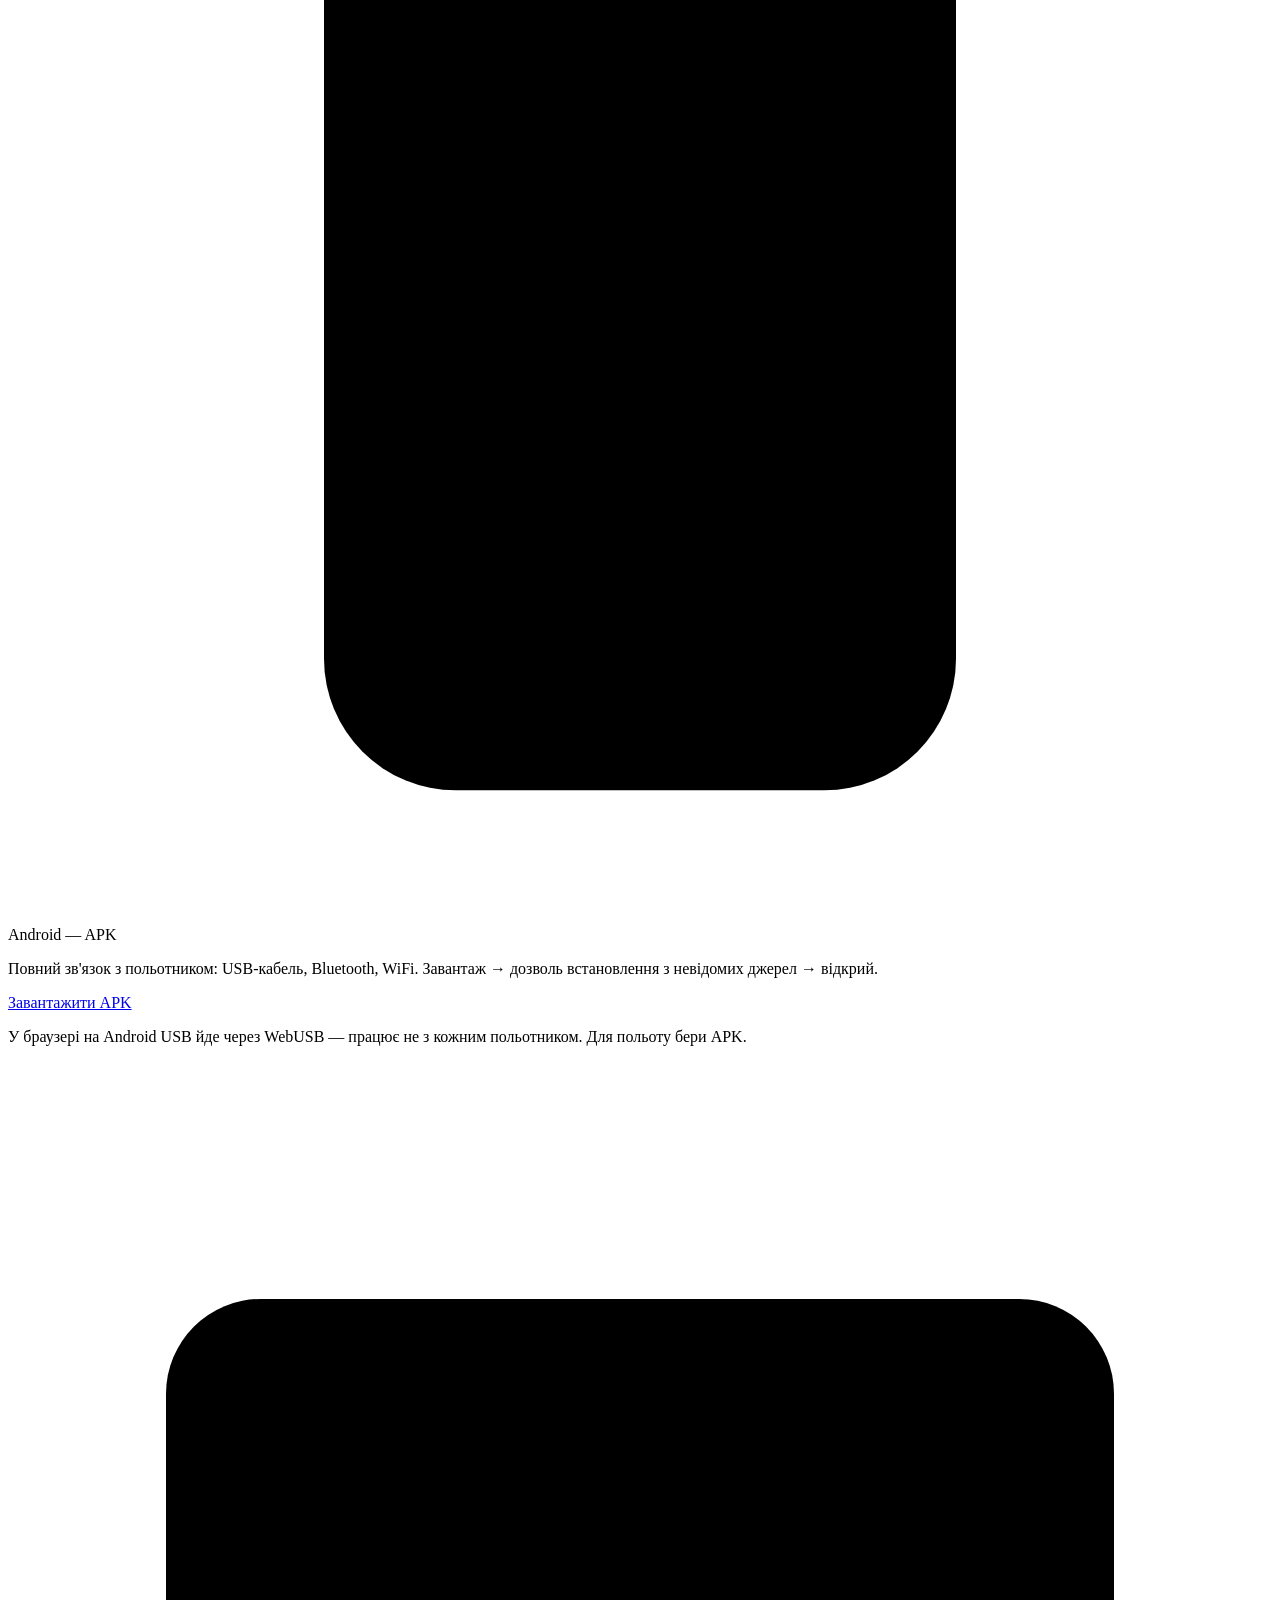
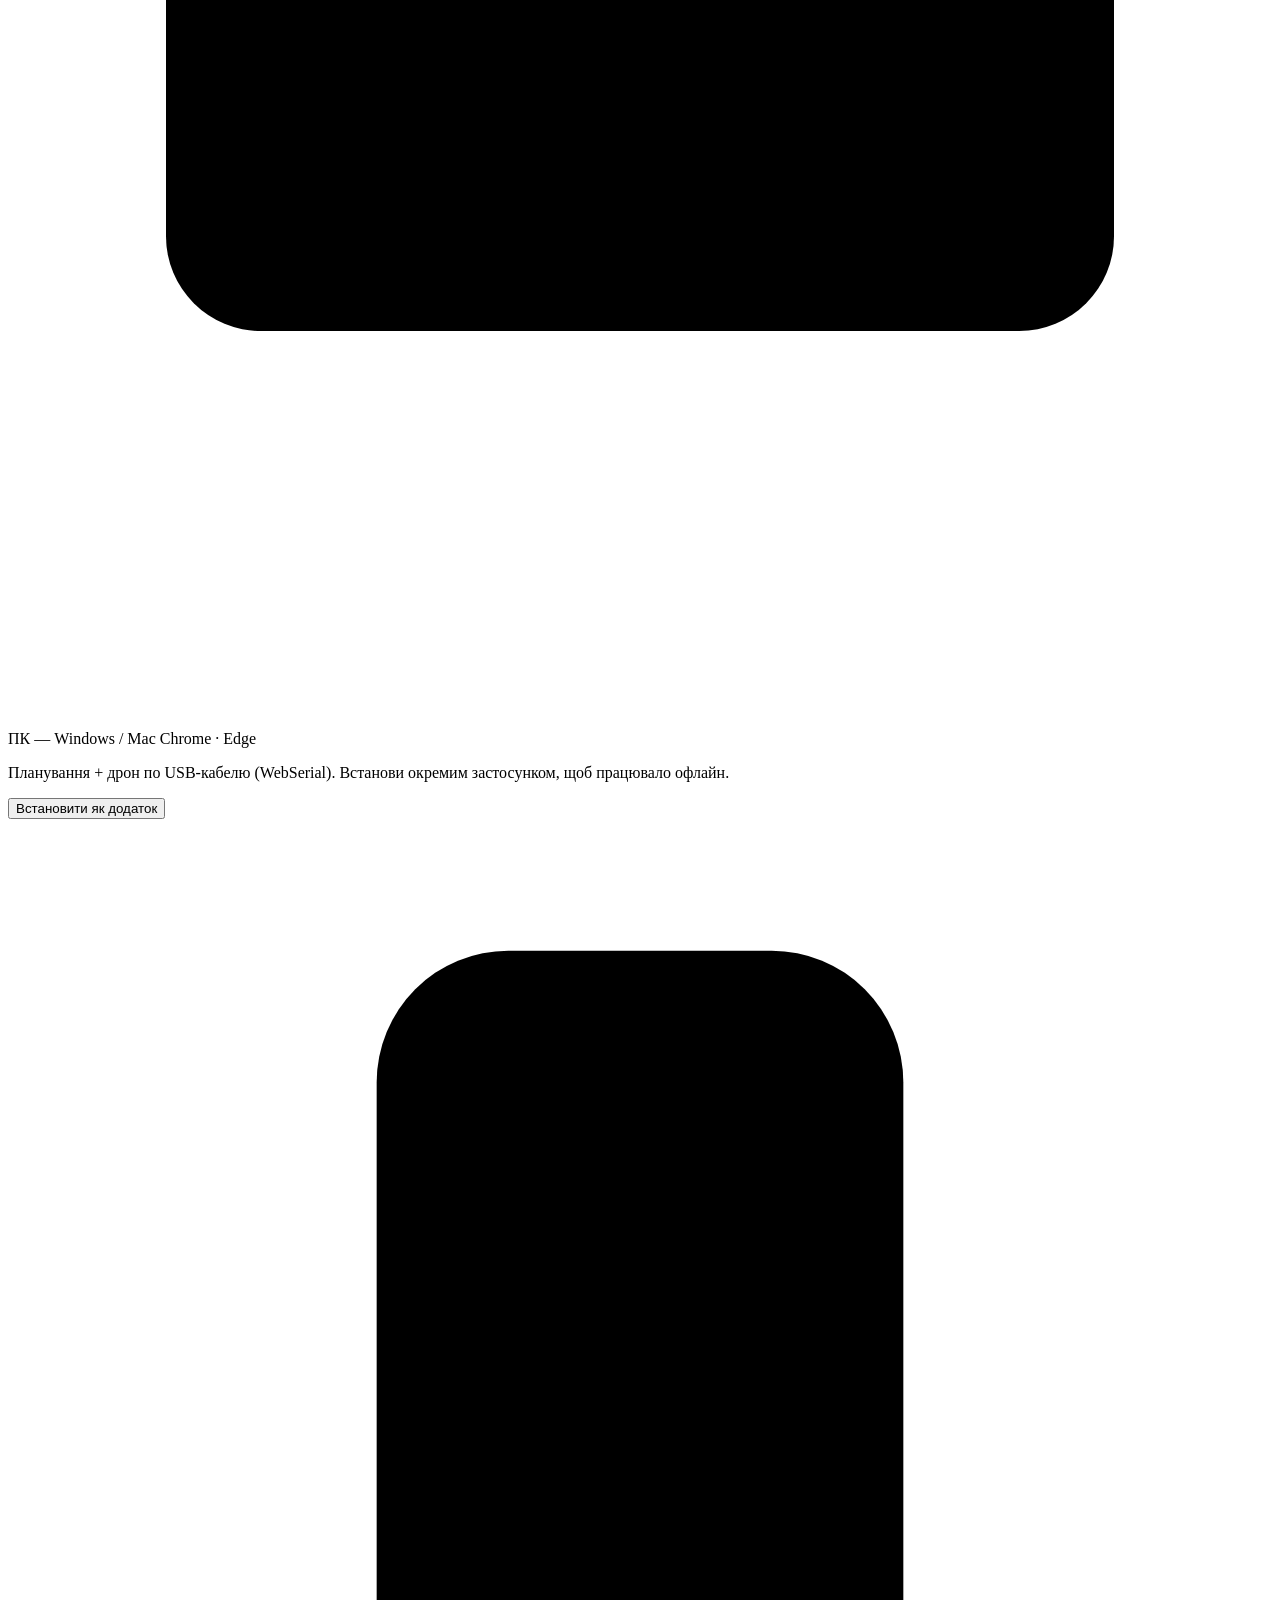
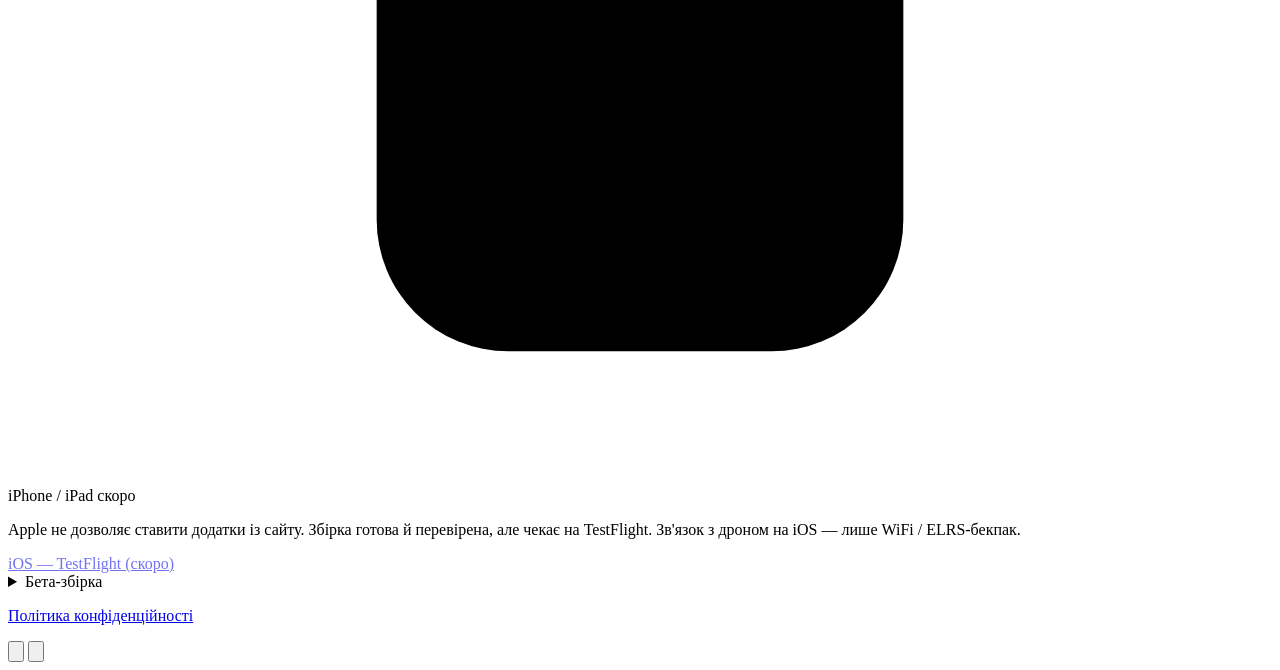
==== commit 03d31af9: "VIO mode, automatic: upload writes home as the FC's EKF origin; compass; home per field Ivan: the pi" ====
--- a/web-stable/index.html
+++ b/web-stable/index.html
@@ -290,10 +290,6 @@
         Продовжувати місію після заміни батареї</label>
       <p class="hint" id="resume-hint" style="display:none"></p>
       <button id="mav-log" class="ghost" style="margin-top:10px">Лог для аналізу (надіслати/зберегти)</button>
-      <div class="export-row">
-        <button id="report-mail" class="ghost">Надіслати поштою</button>
-        <button id="report-issue" class="ghost">Створити issue</button>
-      </div>
       <button id="export-flights" class="ghost">Журнал польотів (JSON)</button>
       <button id="export-flights-csv" class="ghost">Записи робіт (CSV)</button>
       <p class="hint">Кожен виліт логується офлайн і калібрує оцінку часу / заряду.</p>
@@ -302,7 +298,6 @@
       <div id="tab-stats" class="tab-pane">
         <div class="step">Статистика польотів</div>
         <div id="flight-stats"></div>
-      <div id="sync-box">
       <div class="step">
         Резервна копія (свій сервер)
         <p class="hint">Опційно: зберігає поля, журнал польотів і параметри на твоєму сервері,
@@ -314,7 +309,6 @@
         <button id="sync-now" class="ghost">Синхронізувати зараз</button>
         <button id="sync-restore" class="ghost">Відновити з сервера</button>
       </div>
-      </div><!-- /sync-box -->
       </div><!-- /tab-stats -->
 
       <div id="tab-app" class="tab-pane">
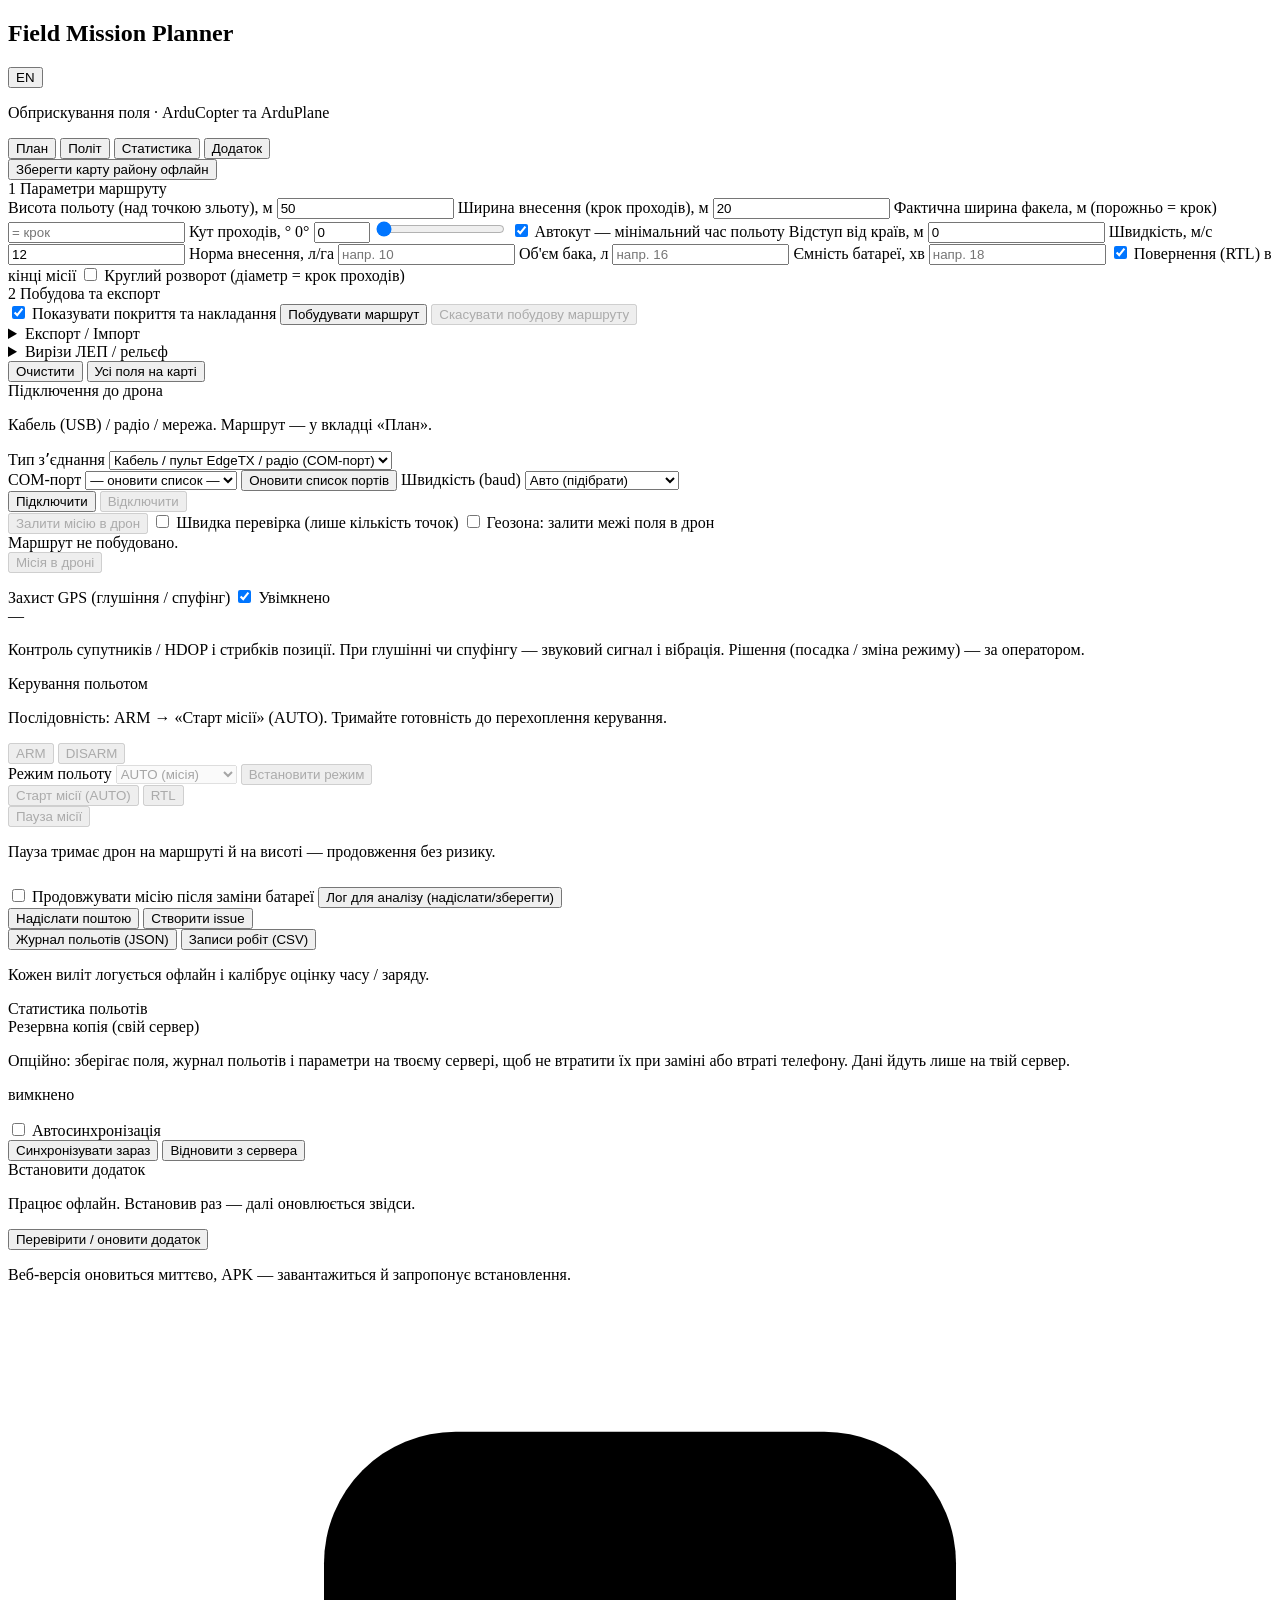
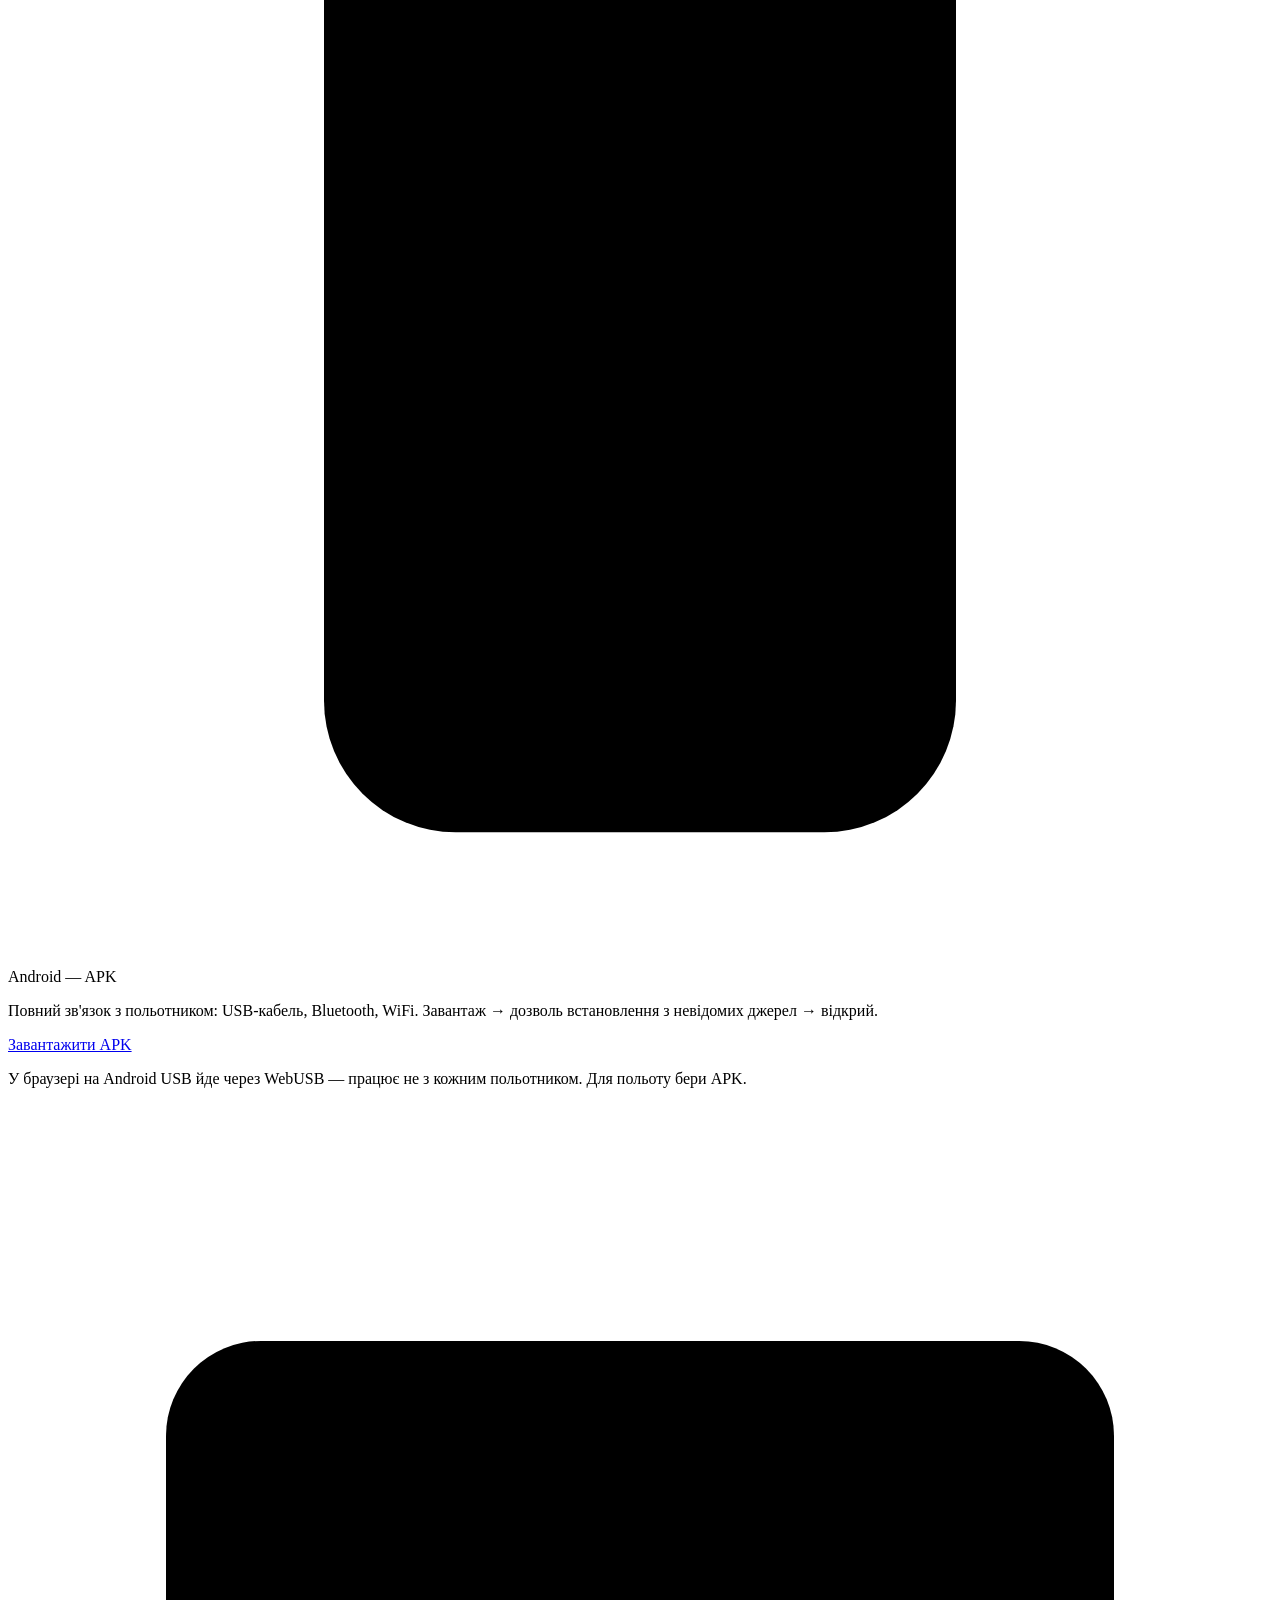
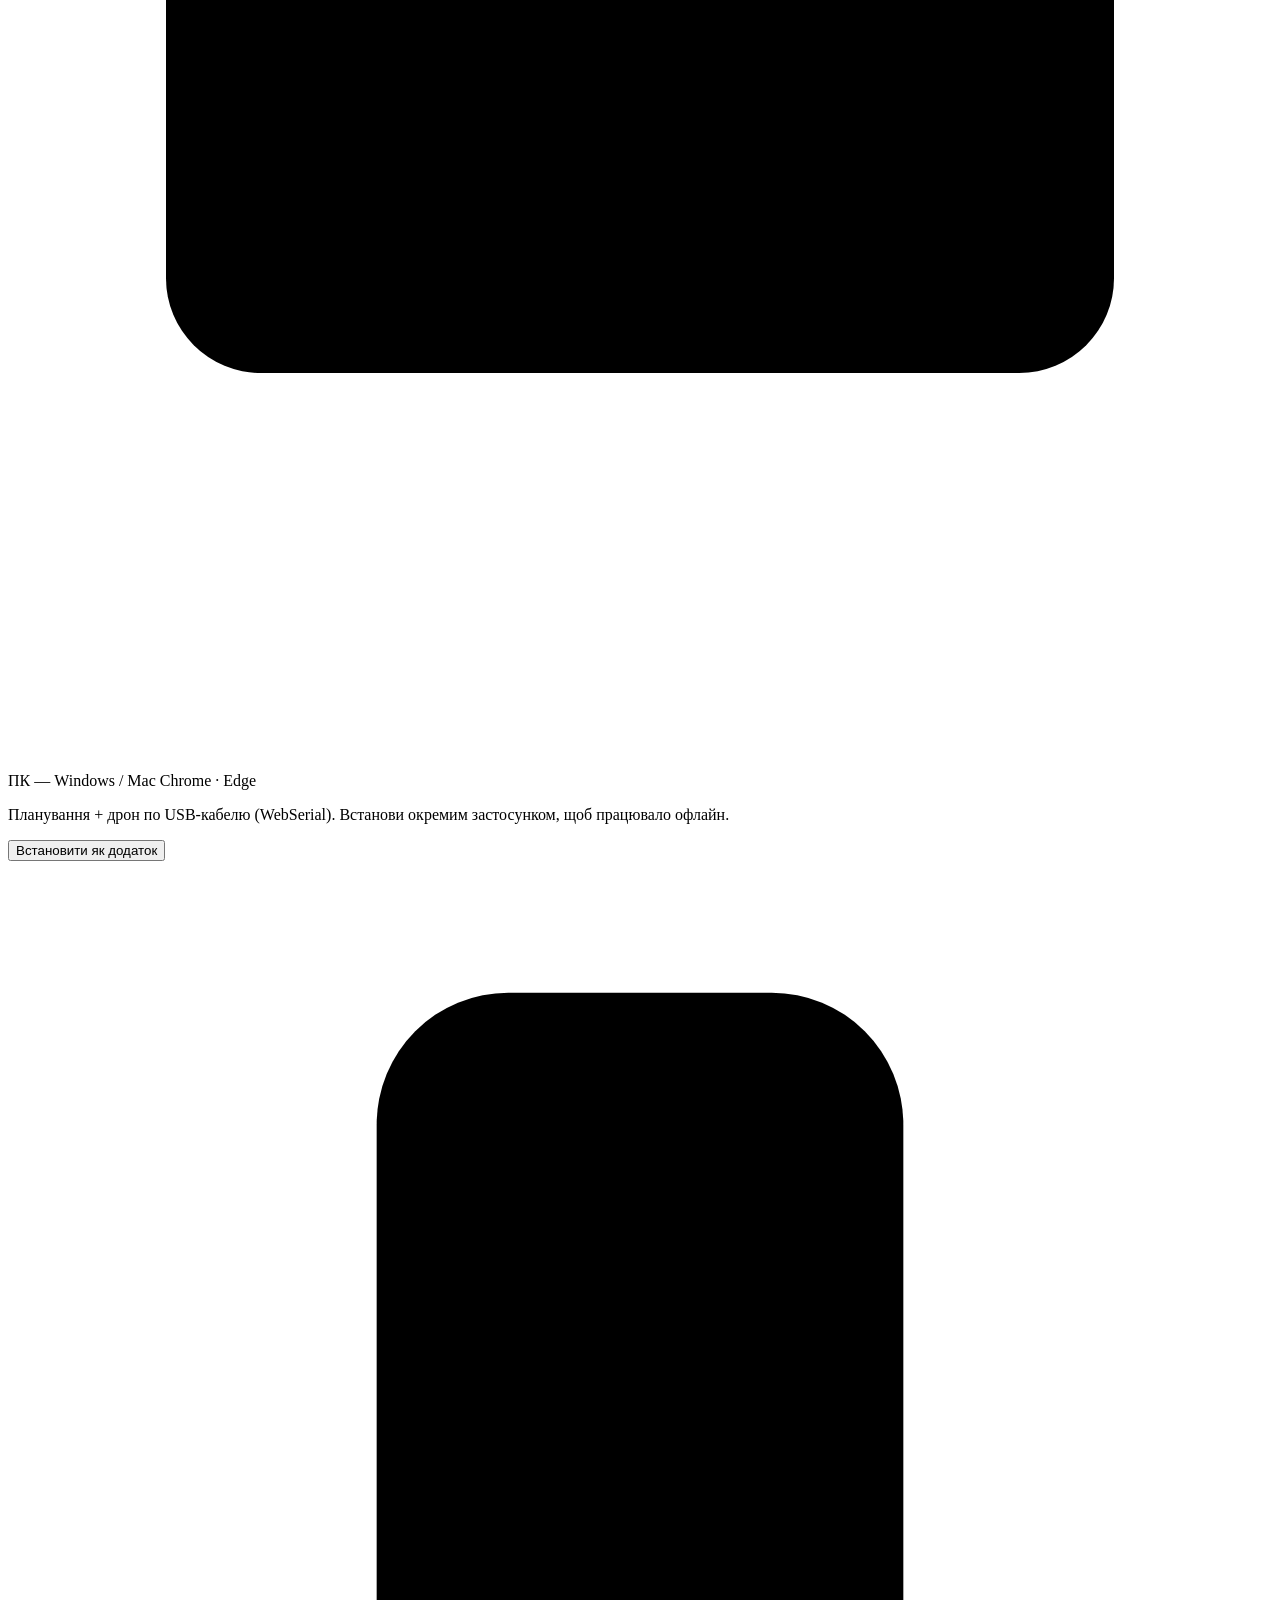
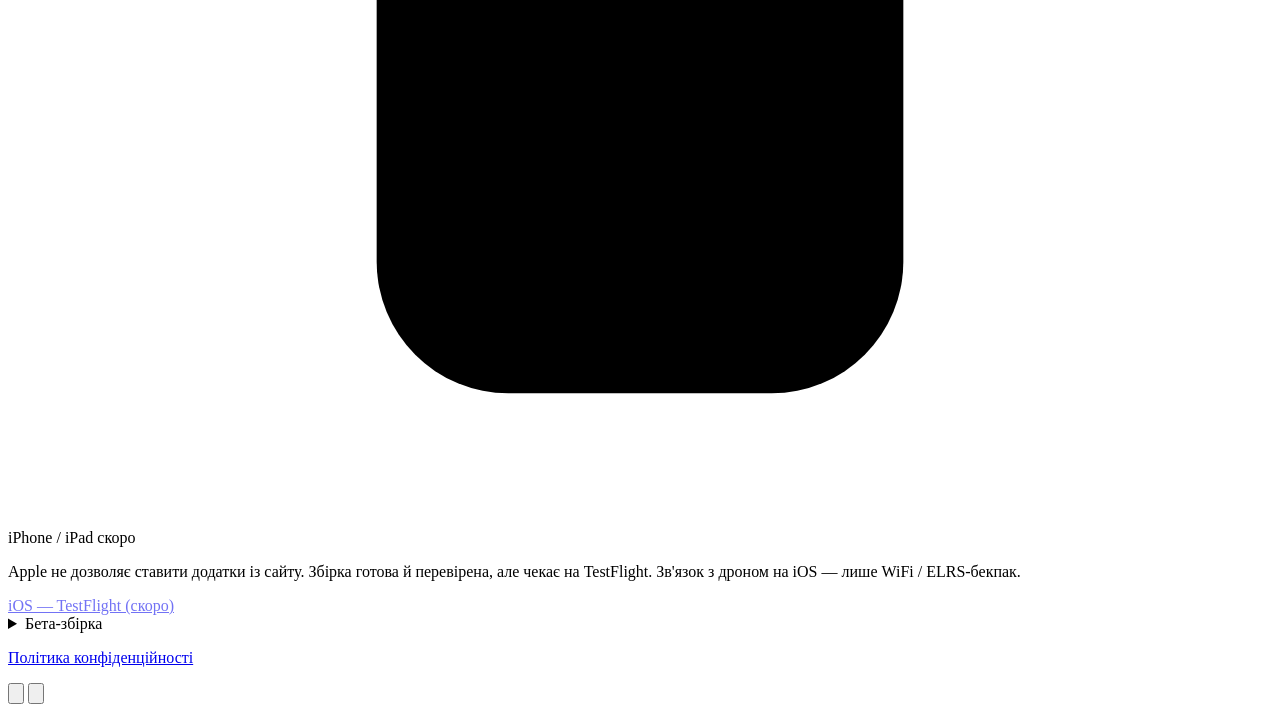
==== commit 4d0b3ad3: "Звітність без VPS: лог поштою або GitHub issue, оновлення APK з Releases (#11) - без сервера кнопки " ====
--- a/web-stable/index.html
+++ b/web-stable/index.html
@@ -115,26 +115,6 @@
         проходу радіусом «крок / 2» — радіус виставляється автопілоту при заливці місії (будь-яким
         зʼєднанням; на INAV не діє). Точок маршруту не додається; на більшому радіусі дрон трохи зрізає
         торці проходів.</p>
-      <label class="row">
-        <input id="vio-mode" type="checkbox" />
-        Без GPS (VIO): дім — точка на мапі
-      </label>
-      <div id="vio-panel" style="display:none">
-        <p class="hint">Постав дім точно там, де дрон стоятиме на старті. При заливці місії FMP
-          запише його у FC як точку відліку (origin) — далі Pi і FC беруть її самі; курс дає компас.</p>
-        <div class="row">
-          <button id="vio-set-home" type="button">Поставити дім на мапі</button>
-          <input id="vio-home" type="text" placeholder="49.5275000, 24.0040000" />
-        </div>
-        <label>Допуск дрейфу, м
-          <input id="vio-tol" type="number" value="40" min="5" step="5" />
-        </label>
-        <label class="row">
-          <input id="vio-calibrated" type="checkbox" />
-          mount_yaw виміряно (rig.json)
-        </label>
-        <div id="vio-info" class="hint"></div>
-      </div>
 
       <div class="step">
         <span class="badge">2</span> Побудова та експорт
@@ -290,6 +270,10 @@
         Продовжувати місію після заміни батареї</label>
       <p class="hint" id="resume-hint" style="display:none"></p>
       <button id="mav-log" class="ghost" style="margin-top:10px">Лог для аналізу (надіслати/зберегти)</button>
+      <div class="export-row">
+        <button id="report-mail" class="ghost">Надіслати поштою</button>
+        <button id="report-issue" class="ghost">Створити issue</button>
+      </div>
       <button id="export-flights" class="ghost">Журнал польотів (JSON)</button>
       <button id="export-flights-csv" class="ghost">Записи робіт (CSV)</button>
       <p class="hint">Кожен виліт логується офлайн і калібрує оцінку часу / заряду.</p>
@@ -298,6 +282,7 @@
       <div id="tab-stats" class="tab-pane">
         <div class="step">Статистика польотів</div>
         <div id="flight-stats"></div>
+      <div id="sync-box">
       <div class="step">
         Резервна копія (свій сервер)
         <p class="hint">Опційно: зберігає поля, журнал польотів і параметри на твоєму сервері,
@@ -309,6 +294,7 @@
         <button id="sync-now" class="ghost">Синхронізувати зараз</button>
         <button id="sync-restore" class="ghost">Відновити з сервера</button>
       </div>
+      </div><!-- /sync-box -->
       </div><!-- /tab-stats -->
 
       <div id="tab-app" class="tab-pane">
@@ -406,7 +392,6 @@
   <script src="vendor/clipper.min.js"></script>
   <script src="i18n.js"></script>
   <script src="geo-cover.js"></script>
-  <script src="vio-mode.js"></script>
   <script src="app.js"></script>
   <script src="sw-register.js"></script>
 </body>
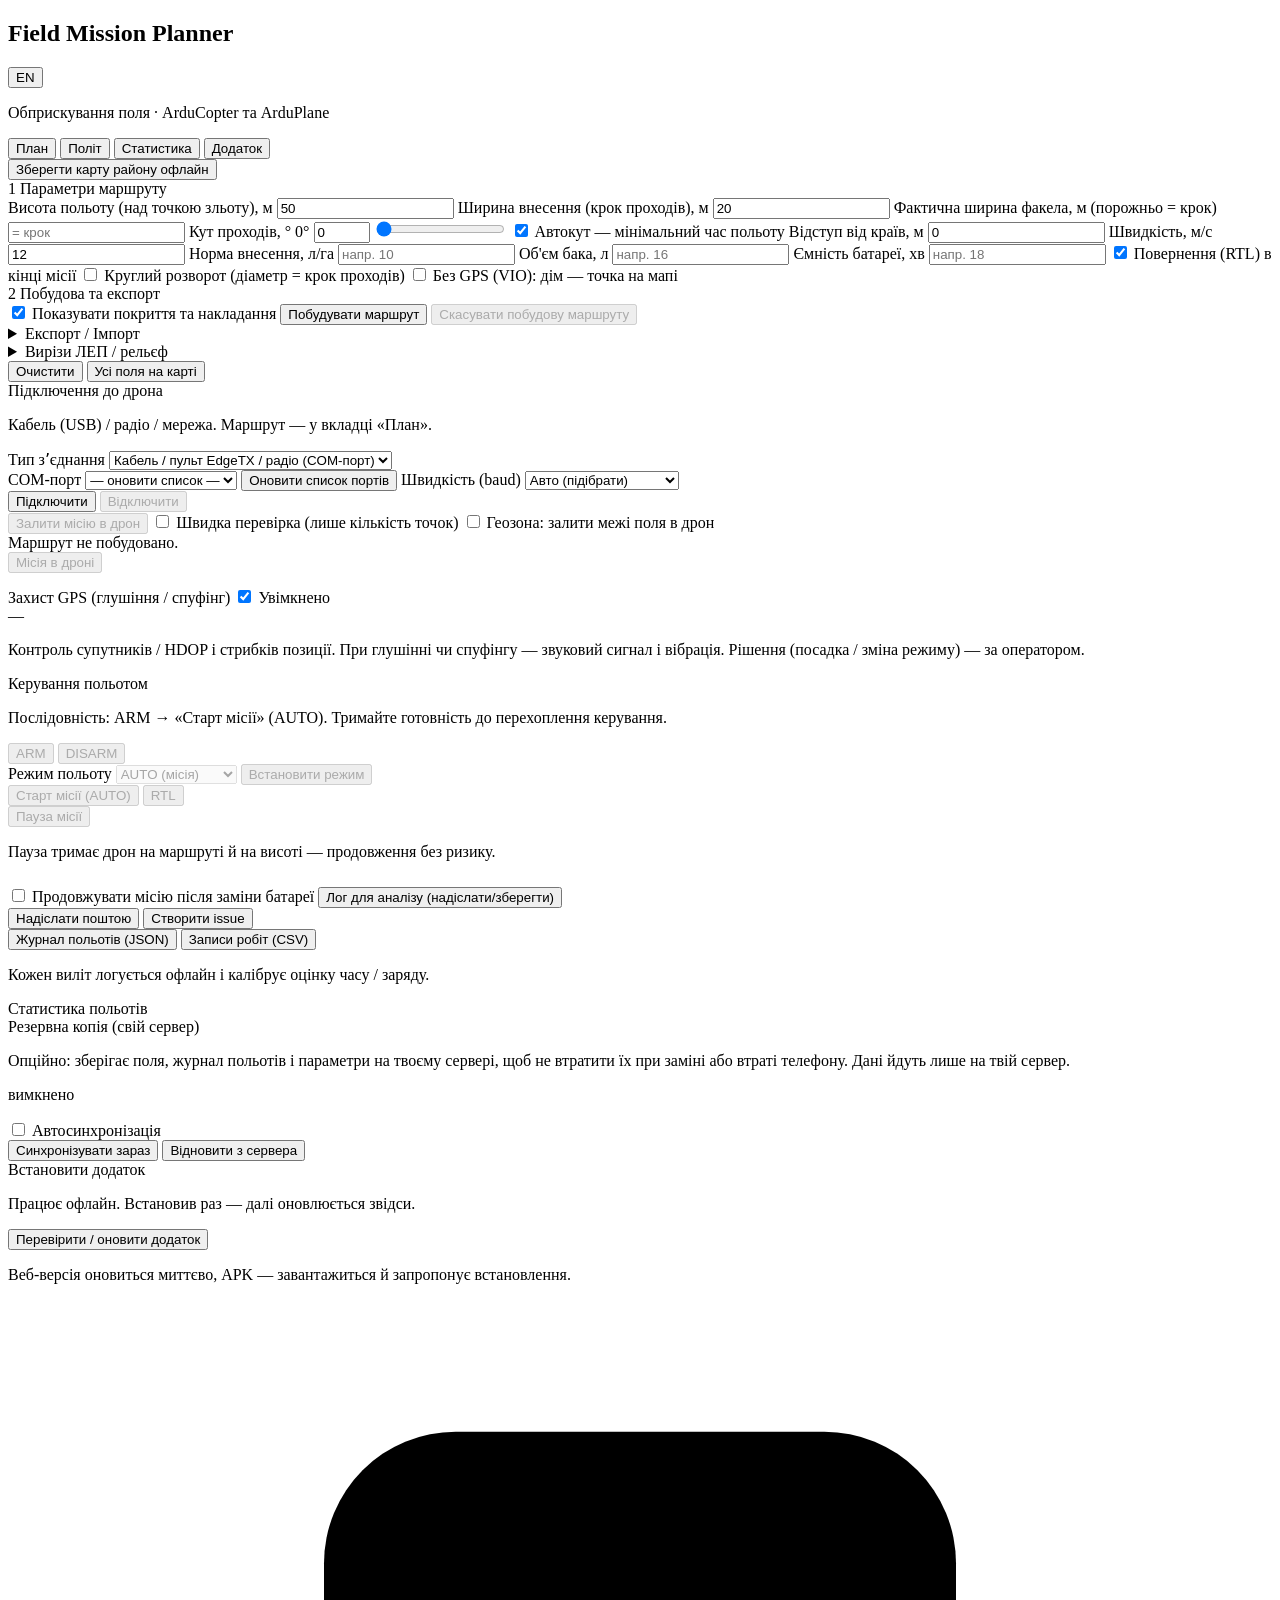
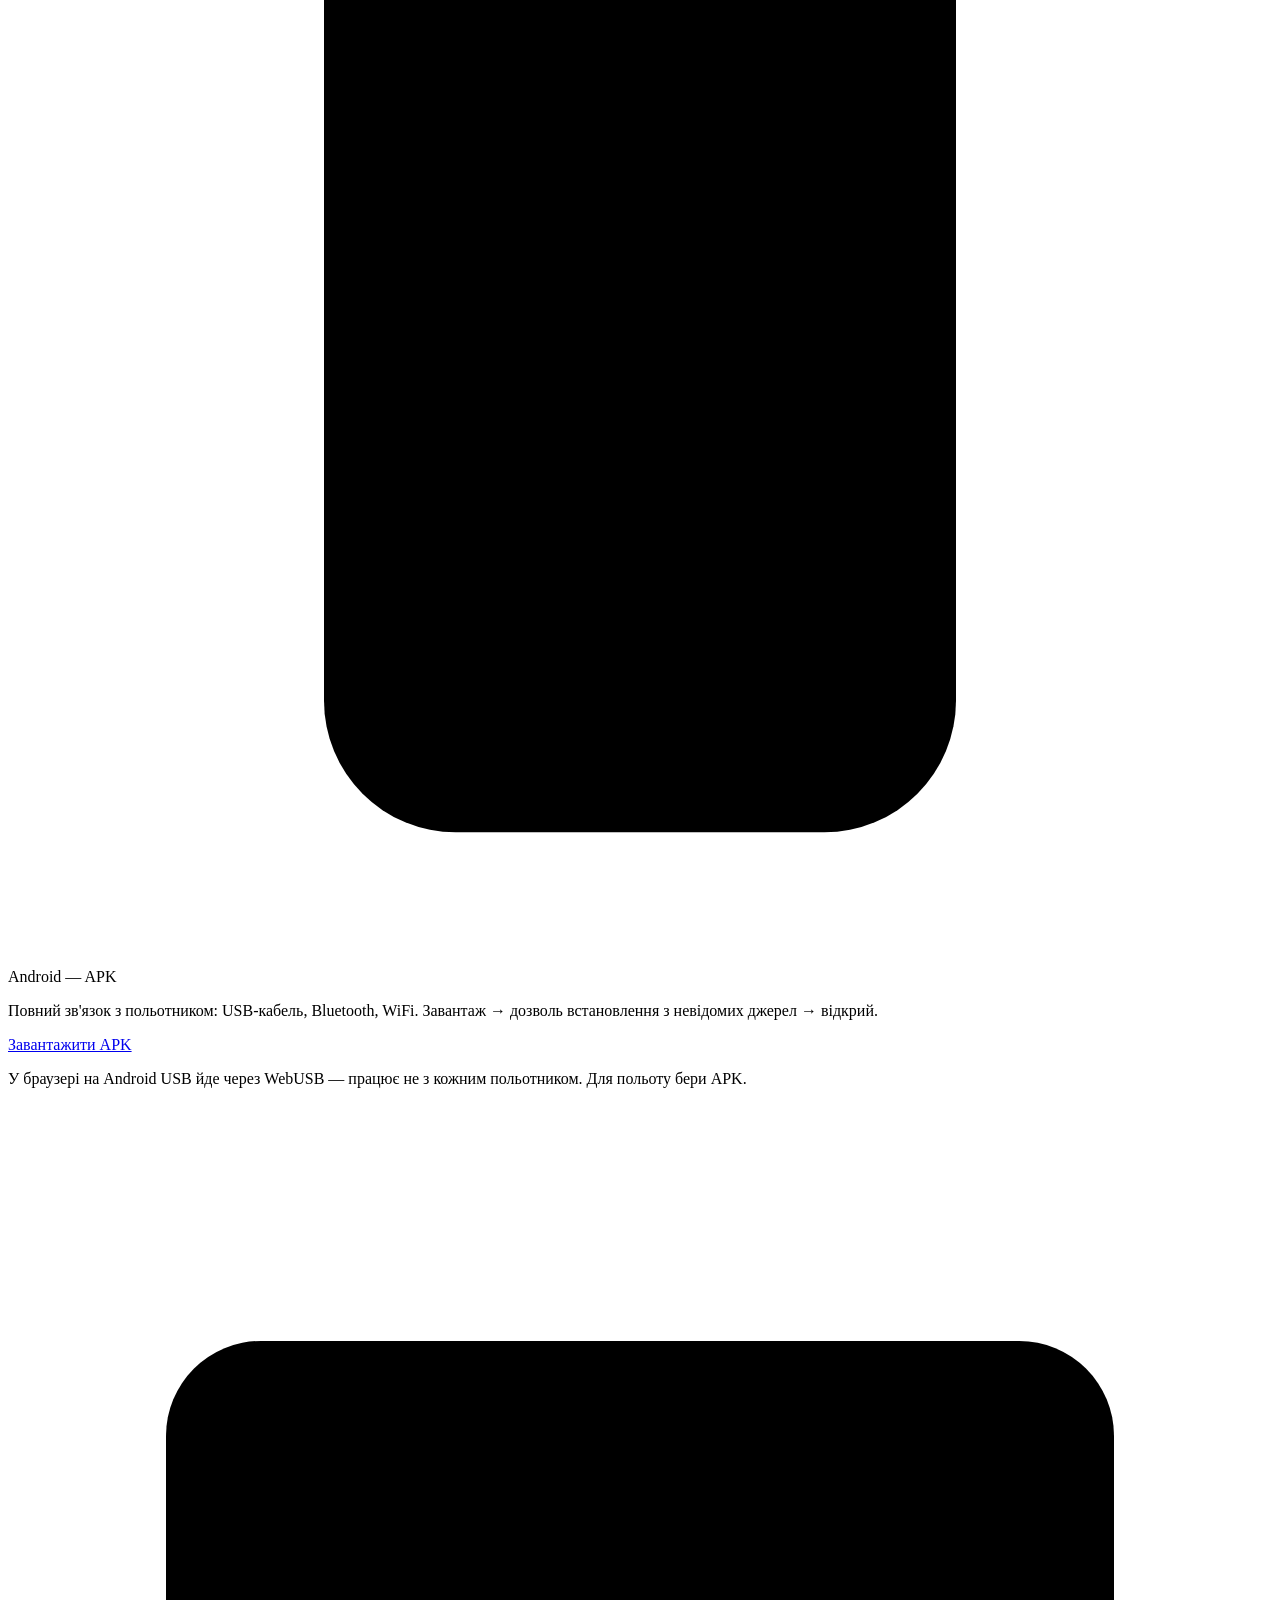
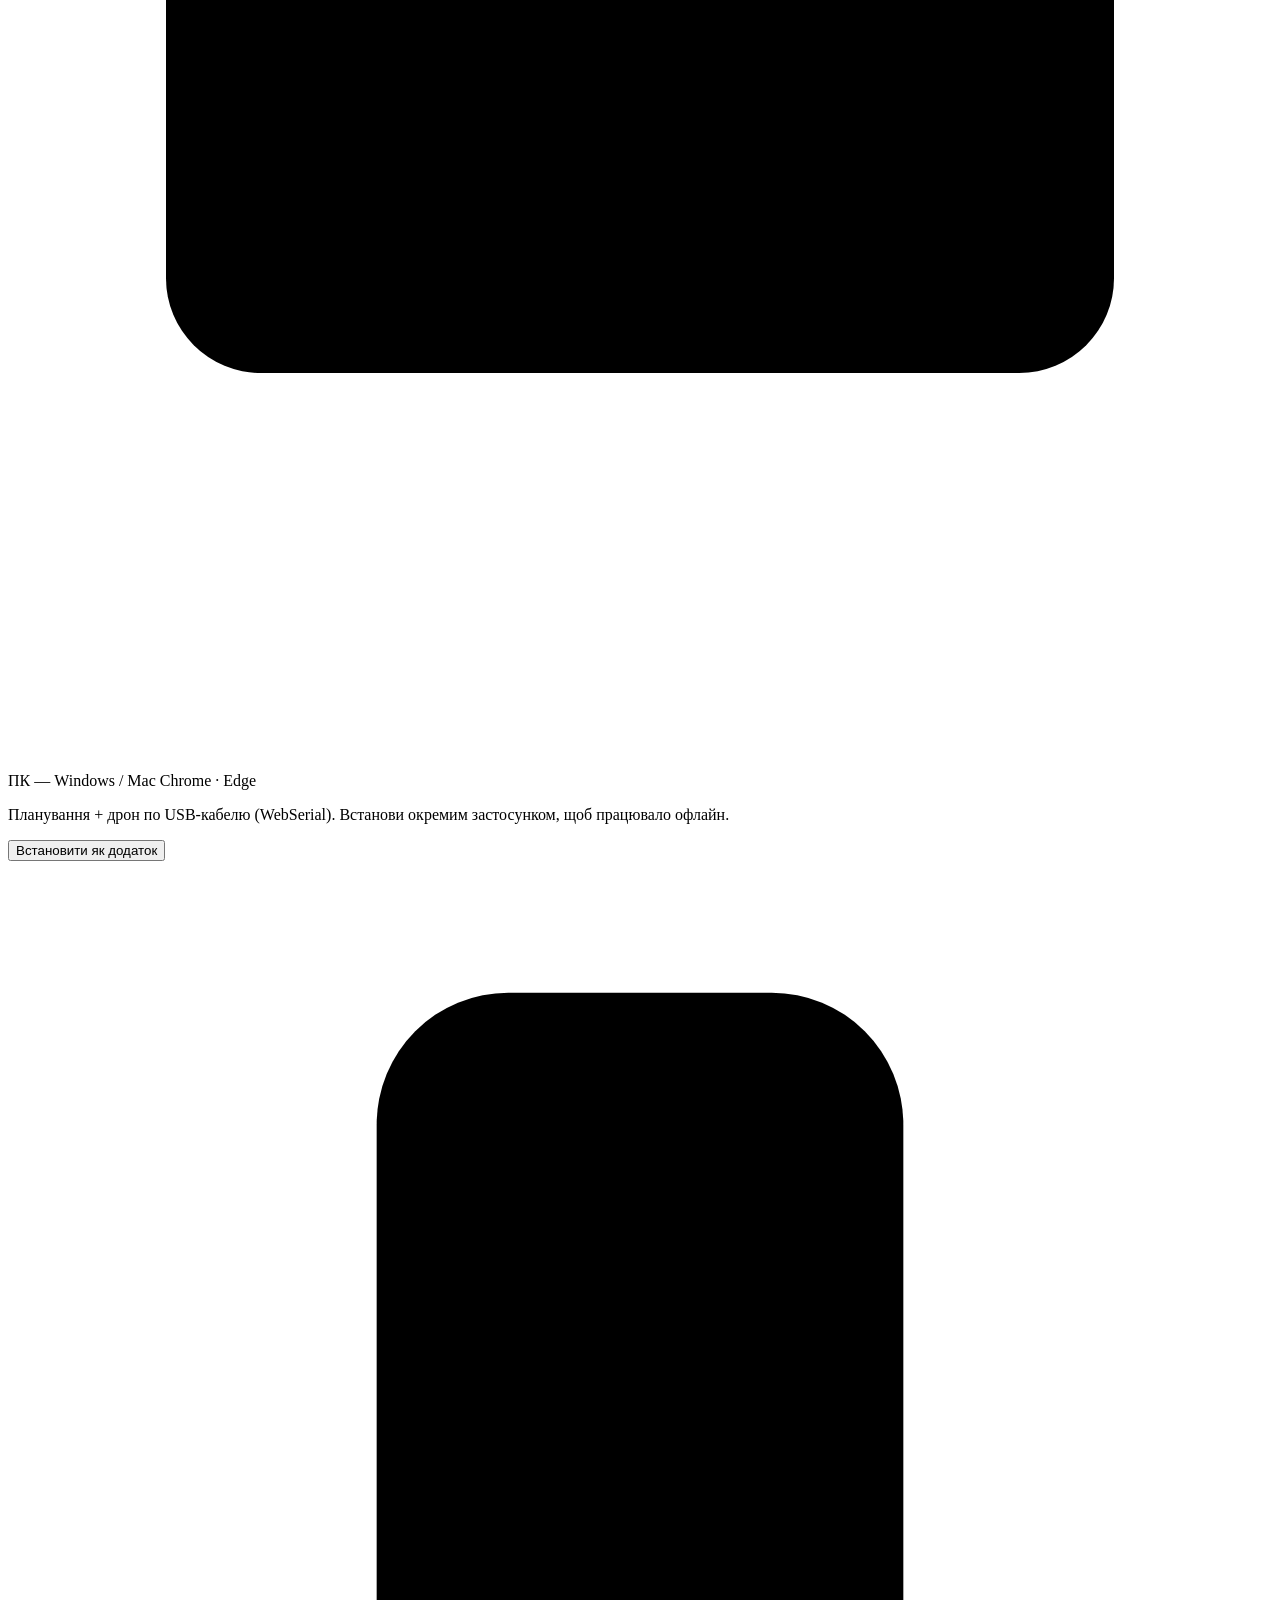
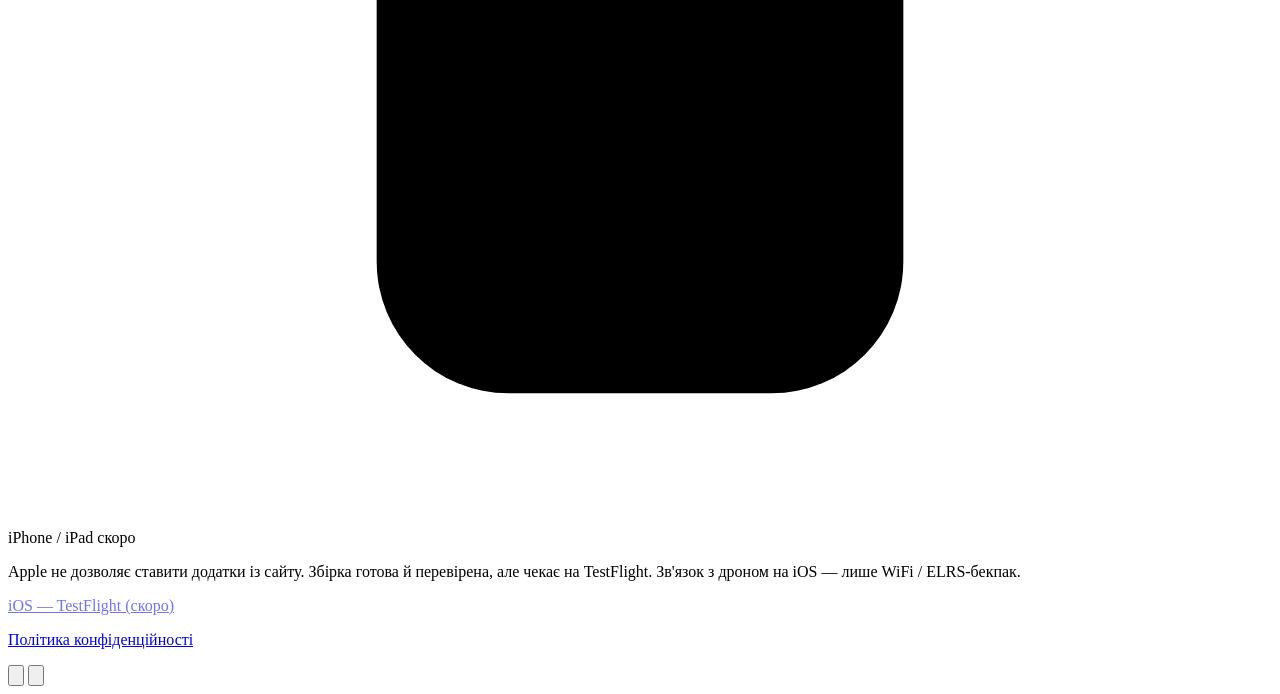
==== commit 27c06d1b: "Кнопка «Завантажити APK» → GitHub Releases (стара /downloads/ жила на VPS, на Pages 404); бету прибр" ====
--- a/web-stable/index.html
+++ b/web-stable/index.html
@@ -115,6 +115,26 @@
         проходу радіусом «крок / 2» — радіус виставляється автопілоту при заливці місії (будь-яким
         зʼєднанням; на INAV не діє). Точок маршруту не додається; на більшому радіусі дрон трохи зрізає
         торці проходів.</p>
+      <label class="row">
+        <input id="vio-mode" type="checkbox" />
+        Без GPS (VIO): дім — точка на мапі
+      </label>
+      <div id="vio-panel" style="display:none">
+        <p class="hint">Постав дім точно там, де дрон стоятиме на старті. При заливці місії FMP
+          запише його у FC як точку відліку (origin) — далі Pi і FC беруть її самі; курс дає компас.</p>
+        <div class="row">
+          <button id="vio-set-home" type="button">Поставити дім на мапі</button>
+          <input id="vio-home" type="text" placeholder="49.5275000, 24.0040000" />
+        </div>
+        <label>Допуск дрейфу, м
+          <input id="vio-tol" type="number" value="40" min="5" step="5" />
+        </label>
+        <label class="row">
+          <input id="vio-calibrated" type="checkbox" />
+          mount_yaw виміряно (rig.json)
+        </label>
+        <div id="vio-info" class="hint"></div>
+      </div>
 
       <div class="step">
         <span class="badge">2</span> Побудова та експорт
@@ -318,7 +338,7 @@
         <p class="hint">Повний зв'язок з польотником: USB-кабель, Bluetooth, WiFi.
           Завантаж → дозволь встановлення з невідомих джерел → відкрий.</p>
         <div class="export-row">
-          <a id="dl-android" class="dl-btn" href="downloads/FieldMissionPlanner.apk" download>Завантажити APK</a>
+          <a id="dl-android" class="dl-btn" href="https://github.com/tecelskyyivan-alt/ardu-field-planner/releases/latest/download/FieldMissionPlanner.apk">Завантажити APK</a>
         </div>
         <p class="hint">У браузері на Android USB йде через WebUSB — працює не з кожним польотником.
           Для польоту бери APK.</p>
@@ -350,15 +370,6 @@
         </div>
       </div>
 
-      <details class="io-group">
-        <summary>Бета-збірка</summary>
-        <p class="hint">Стара експериментальна гілка інтерфейсу (<span id="beta-ver">—</span>). Ставиться
-          <b>окремо</b> від стабільної, іконка «FMP BETA», стабільну не чіпає. Стабільна версія вище —
-          новіша; бета потрібна, лише якщо ти перевіряєш саме той інтерфейс.</p>
-        <div class="export-row">
-          <a id="dl-android-beta" class="dl-btn" href="downloads/FieldMissionPlanner-beta.apk" download>Завантажити бету</a>
-        </div>
-      </details>
 
       </div><!-- /tab-app -->
 
@@ -392,6 +403,7 @@
   <script src="vendor/clipper.min.js"></script>
   <script src="i18n.js"></script>
   <script src="geo-cover.js"></script>
+  <script src="vio-mode.js"></script>
   <script src="app.js"></script>
   <script src="sw-register.js"></script>
 </body>
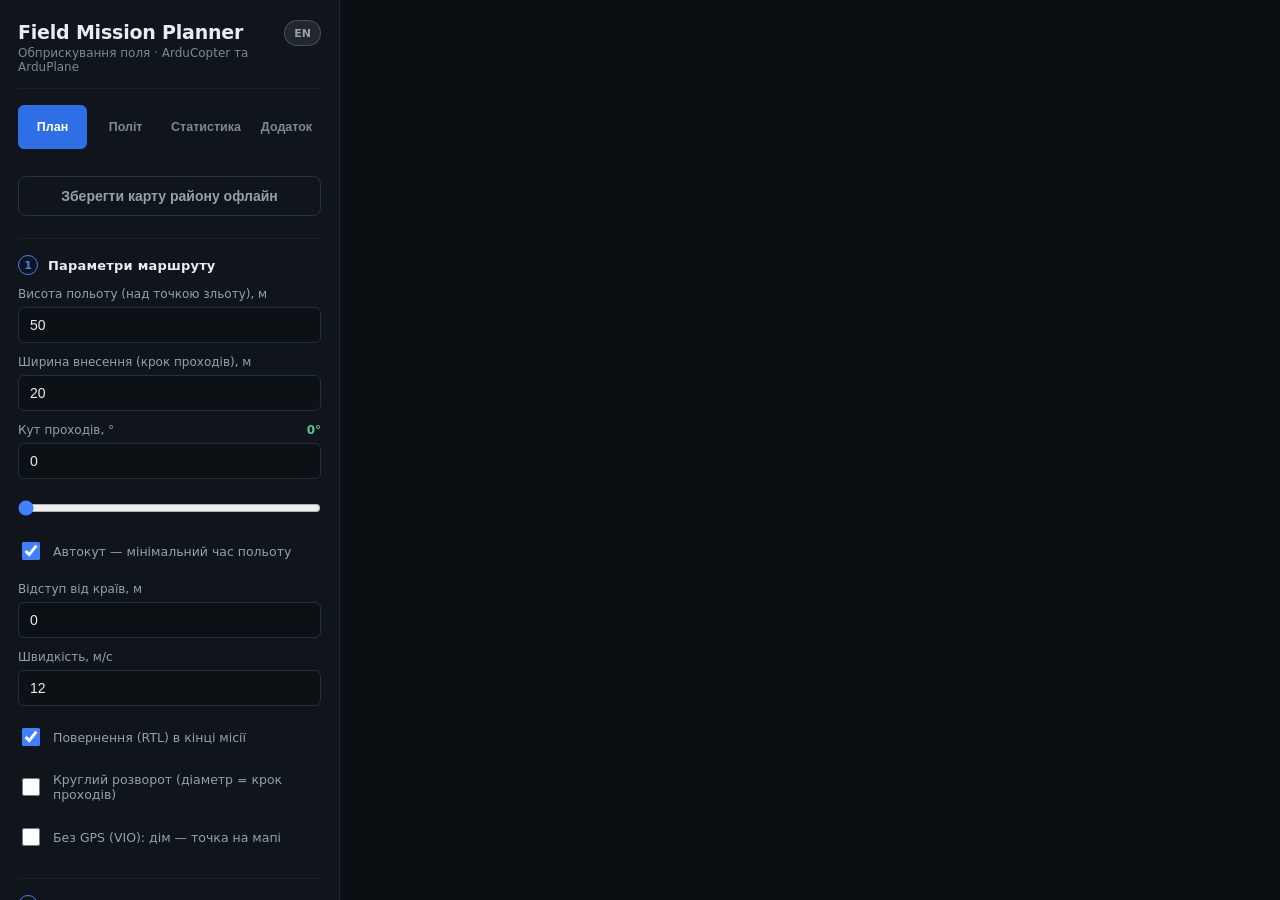
==== commit 1a8c2fbb: "План: прибрано норму внесення, бак, батарею і фактичну ширину факела Поля й параметри зняті з UI; зб" ====
--- a/web-stable/index.html
+++ b/web-stable/index.html
@@ -70,9 +70,6 @@
       <label>Ширина внесення (крок проходів), м
         <input id="spacing" type="number" value="20" min="1" step="1" />
       </label>
-      <label>Фактична ширина факела, м (порожньо = крок)
-        <input id="boom" type="number" min="1" step="1" placeholder="= крок" />
-      </label>
       <label>Кут проходів, ° <span id="angle-val" class="angle-val">0°</span>
         <input id="angle" type="number" value="0" min="0" max="179" step="1" />
       </label>
@@ -87,21 +84,6 @@
       </label>
       <label>Швидкість, м/с
         <input id="speed" type="number" value="12" min="1" step="0.5" />
-      </label>
-      <!-- Обприскування: бекенд рахує розчин і заправки з 2026-07, але
-           фронт не слав ці параметри — поля додано 17.08.2026 (issue #5).
-           Порожнє поле = 0 = розрахунок вимкнено, як і було досі. -->
-      <label>Норма внесення, л/га
-        <input id="flow_lha" type="number" value="" min="0" step="1"
-               placeholder="напр. 10" />
-      </label>
-      <label>Об'єм бака, л
-        <input id="tank_l" type="number" value="" min="0" step="1"
-               placeholder="напр. 16" />
-      </label>
-      <label>Ємність батареї, хв
-        <input id="battery_min" type="number" value="" min="0" step="1"
-               placeholder="напр. 18" />
       </label>
       <label class="row">
         <input id="rtl" type="checkbox" checked />
--- a/web-stable/style.css
+++ b/web-stable/style.css
@@ -0,0 +1,677 @@
+/* Field Mission Planner — UI theme.
+   Minimalist field-ops dark UI: calm neutral surfaces, one restrained accent,
+   flat controls (no glow/gradients), high contrast for sunlight, generous tap
+   targets, and steps grouped into quiet, readable sections. */
+:root {
+  --bg: #0b0e12;
+  --panel: #10151b;
+  --panel-2: #151b22;       /* raised surfaces (stats / HUD / bands) */
+  --inset: #0c1116;         /* recessed surfaces (inputs) */
+  --line: #1e2831;
+  --line-soft: #171f27;
+  --text: #e8edf2;
+  --text-dim: #93a1ad;
+  /* Hints are the smallest text in the app and are read in sunlight, so this tone
+     must clear WCAG AA (4.5:1) on both --panel and --panel-2. #64717d was 3.67:1. */
+  --text-faint: #7a8895;
+  /* Two accent roles: --accent for strokes/icons/text on dark (5.0:1 on --panel),
+     --accent-fill for FILLED surfaces that carry white 14px labels (4.6:1 vs #fff;
+     the lighter --accent only reached 3.7:1 there). Hover lifts a fill to --accent. */
+  --accent: #3f80ff;
+  --accent-fill: #2f6fe6;
+  --accent-hi: #5c93ff;
+  --accent-dim: rgba(63, 128, 255, 0.14);
+  --ok: #56c596;
+  --warn: #e5b567;
+  --danger: #ec6a63;
+  --radius: 8px;
+  --radius-sm: 6px;
+  /* Map chrome (Leaflet controls drawn over satellite imagery): the same dark
+     surfaces as the panel, translucent so the map stays readable underneath. */
+  --map-ctrl: rgba(16, 21, 27, 0.92);
+  --map-ctrl-hi: rgba(31, 41, 51, 0.96);
+  --map-line: rgba(255, 255, 255, 0.14);
+  --ctrl-size: 34px;          /* map buttons on a mouse-driven screen */
+  /* Icons for controls whose glyph comes from a library sprite (Leaflet / Leaflet.draw):
+     used as a CSS mask so the icon takes a theme colour like the inline .ic SVGs do. */
+  --ic-layers: url("data:image/svg+xml,%3Csvg xmlns='http://www.w3.org/2000/svg' viewBox='0 0 24 24' fill='none' stroke='%23000' stroke-width='1.8' stroke-linecap='round' stroke-linejoin='round'%3E%3Cpath d='M12 3.2 3 8l9 4.8L21 8z'/%3E%3Cpath d='M3.4 13 12 17.6 20.6 13'/%3E%3C/svg%3E");
+  --ic-polygon: url("data:image/svg+xml,%3Csvg xmlns='http://www.w3.org/2000/svg' viewBox='0 0 24 24' fill='none' stroke='%23000' stroke-width='1.8' stroke-linecap='round' stroke-linejoin='round'%3E%3Cpath d='M12 3.4 20.4 9.5 17.2 19.4H6.8L3.6 9.5z'/%3E%3C/svg%3E");
+  --ic-pencil: url("data:image/svg+xml,%3Csvg xmlns='http://www.w3.org/2000/svg' viewBox='0 0 24 24' fill='none' stroke='%23000' stroke-width='1.8' stroke-linecap='round' stroke-linejoin='round'%3E%3Cpath d='M4 20h4L20 8l-4-4L4 16z'/%3E%3Cpath d='M14.5 5.5 18.5 9.5'/%3E%3C/svg%3E");
+  --ic-trash: url("data:image/svg+xml,%3Csvg xmlns='http://www.w3.org/2000/svg' viewBox='0 0 24 24' fill='none' stroke='%23000' stroke-width='1.8' stroke-linecap='round' stroke-linejoin='round'%3E%3Cpath d='M4.5 7h15M10 7V4.5h4V7M6.8 7l.9 12.5h8.6L17.2 7'/%3E%3C/svg%3E");
+}
+
+* { box-sizing: border-box; }
+html, body { height: 100%; margin: 0; }
+body {
+  font-family: system-ui, "Segoe UI", Roboto, sans-serif;
+  color: var(--text);
+  background: var(--bg);
+  -webkit-tap-highlight-color: transparent;
+  -webkit-text-size-adjust: 100%;
+}
+
+#app { display: flex; height: 100vh; }
+
+#panel {
+  width: 340px;
+  flex: 0 0 340px;
+  padding: 20px 18px 30px;
+  background: var(--panel);
+  border-right: 1px solid var(--line);
+  overflow-y: auto;
+  scrollbar-width: thin;
+  scrollbar-color: #2a3742 transparent;
+}
+#panel::-webkit-scrollbar { width: 8px; }
+#panel::-webkit-scrollbar-thumb { background: #232f3a; border-radius: 6px; border: 2px solid var(--panel); }
+#panel::-webkit-scrollbar-thumb:hover { background: #2e3d49; }
+
+#map { flex: 1; background: var(--bg); }
+
+/* Small inline icons (SVG) used inside buttons/controls in place of emoji. */
+.ic { width: 18px; height: 18px; flex: 0 0 auto; stroke: currentColor; fill: none;
+  stroke-width: 1.9; stroke-linecap: round; stroke-linejoin: round; }
+
+/* ---- Header ---------------------------------------------------------------- */
+/* Title row: the language pill is pinned to the right of the title instead of
+   trailing the subtitle, where a longer subtitle pushed it onto its own line. */
+.head { display: flex; align-items: center; gap: 10px; }
+.head h1 { flex: 1; min-width: 0; }
+h1 {
+  font-size: 19px; font-weight: 700; letter-spacing: -0.2px;
+  margin: 0 0 3px; color: var(--text);
+}
+.sub {
+  display: flex; align-items: baseline; gap: 8px;
+  margin: 0 0 16px; padding-bottom: 14px;
+  color: var(--text-faint); font-size: 12px;
+  border-bottom: 1px solid var(--line-soft);
+}
+.sub .sub-t { flex: 1; min-width: 0; }
+.sub .ver-chip { flex: 0 0 auto; }
+
+/* ---- Plan / Fly / App tabs ------------------------------------------------- */
+.tabs { display: flex; gap: 4px; margin: 0 0 18px; }
+.tab {
+  flex: 1; width: auto; margin: 0;
+  padding: 10px 6px; min-height: 44px;
+  background: transparent;
+  color: var(--text-faint);
+  border: 1px solid transparent;
+  border-radius: var(--radius-sm);
+  font-size: 12.5px; font-weight: 600;
+  transition: background .15s, color .15s, border-color .15s;
+}
+.tab:hover:not(.active) { color: var(--text-dim); background: #141b22; }
+.tab.active { color: #fff; background: var(--accent-fill); border-color: var(--accent-fill); }
+.tab-pane { display: none; }
+.tab-pane.active { display: block; }
+
+/* ---- Section headers (steps) ---------------------------------------------- */
+.step {
+  display: flex; align-items: center; flex-wrap: wrap;
+  margin: 22px 0 10px;
+  padding-top: 16px;
+  border-top: 1px solid var(--line-soft);
+  font-size: 13px; font-weight: 700; color: var(--text);
+  letter-spacing: 0.2px;
+}
+.tab-pane > .step:first-child { margin-top: 2px; padding-top: 0; border-top: none; }
+.badge {
+  display: inline-flex; align-items: center; justify-content: center;
+  width: 20px; height: 20px; margin-right: 10px;
+  border-radius: 50%;
+  background: transparent;
+  border: 1px solid var(--accent);
+  color: var(--accent); font-size: 11px; font-weight: 700;
+  letter-spacing: 0;
+}
+.hint {
+  flex-basis: 100%;
+  margin: 6px 0 0; padding-left: 0;
+  font-size: 11.5px; line-height: 1.5; color: var(--text-faint); font-weight: 400;
+}
+
+/* ---- Form controls --------------------------------------------------------- */
+label { display: block; margin: 12px 0; font-size: 12px; color: var(--text-dim); }
+/* A checkbox row is one tap target (the whole label toggles it), so the ROW carries
+   the target height — the box itself is 17px and would be a miss with gloves. */
+label.row { display: flex; align-items: center; gap: 10px; font-size: 12.5px; min-height: 38px; }
+input[type=number], input[type=text], select {
+  width: 100%; margin-top: 6px;
+  /* extra right padding on selects: a long option ("Кабель / пульт EdgeTX / радіо
+     (COM-порт)") ran straight under the dropdown arrow */
+  padding: 9px 11px;
+  background: var(--inset);
+  border: 1px solid #223039;
+  border-radius: var(--radius-sm);
+  color: var(--text);
+  font-size: 14px;
+  transition: border-color .15s, box-shadow .15s;
+}
+select { padding-right: 30px; }
+input[type=number]:focus, input[type=text]:focus, select:focus {
+  outline: none;
+  border-color: var(--accent);
+  box-shadow: 0 0 0 3px var(--accent-dim);
+}
+input[type=checkbox] { width: 18px; height: 18px; accent-color: var(--accent); flex: 0 0 auto; }
+input[type=range].angle-range { width: 100%; margin: 9px 0 0; accent-color: var(--accent); cursor: pointer; }
+input[type=range].angle-range:disabled { opacity: 0.4; cursor: not-allowed; }
+/* Inputs need the same "not available" look buttons have — «Кут проходів» is disabled
+   whenever the auto-angle box is ticked, and looked perfectly editable. */
+input:disabled, select:disabled { opacity: 0.55; cursor: not-allowed; }
+/* float, not margin-left:auto: the label is a block, not a flex row, so auto margins
+   did nothing and the value sat glued to the label text. */
+.angle-val { float: right; color: var(--ok); font-weight: 700; font-variant-numeric: tabular-nums; }
+/* A number input inside a checkbox-style row: fixed width on the right, so the text
+   keeps its natural width instead of being squeezed into a third of the row. */
+label.row input[type=number] { flex: 0 0 92px; width: 92px; margin: 0 0 0 auto; }
+
+/* ---- Buttons --------------------------------------------------------------- */
+button, .dl-btn {
+  width: 100%; padding: 11px 12px; margin-top: 9px;
+  display: inline-flex; align-items: center; justify-content: center; gap: 8px;
+  border: 1px solid transparent; border-radius: var(--radius);
+  font-size: 14px; font-weight: 600; cursor: pointer;
+  background: #19212a; color: #d4dee8;
+  transition: background .15s, border-color .15s, color .15s, transform .05s;
+  user-select: none;
+}
+/* :not(.active) — the generic hover used to repaint an ACTIVE tab / chip grey while
+   the pointer sat on it, so the selected item looked deselected mid-click. */
+button:hover:not(:disabled):not(.active) { background: #202b35; }
+button:active:not(:disabled) { transform: translateY(1px); }
+/* 0.4 dropped a label to 2.97:1 against its own surface — unreadable in daylight
+   and easy to mistake for "broken". 0.55 keeps it clearly secondary at 4.5:1. */
+button:disabled { opacity: 0.55; cursor: not-allowed; }
+button:focus-visible, a.dl-btn:focus-visible, select:focus-visible, .tab:focus-visible {
+  outline: none; box-shadow: 0 0 0 3px var(--accent-dim);
+}
+button.primary {
+  background: var(--accent-fill); color: #fff; border-color: var(--accent-fill);
+}
+button.primary:hover:not(:disabled) { background: var(--accent); border-color: var(--accent); }
+button.ghost { background: transparent; border-color: #253440; color: var(--text-dim); }
+button.ghost:hover:not(:disabled):not(.active) { background: #161f27; color: var(--text); border-color: #2f4150; }
+button.active { background: var(--accent-fill); color: #fff; border-color: var(--accent-fill); }
+/* An active control brightens under the pointer (like .primary) instead of being
+   repainted grey by the generic hover — a pressed tool used to look switched off. */
+.tab.active:hover, button.active:hover:not(:disabled) {
+  background: var(--accent); border-color: var(--accent); color: #fff;
+}
+
+.export-row { display: flex; gap: 8px; }
+.export-row > * { margin-top: 9px; }
+.dl-btn {
+  flex: 1; text-decoration: none; background: transparent; border-color: #253440; color: var(--text-dim);
+}
+.dl-btn:hover { background: #161f27; color: var(--text); }
+
+/* ---- Stats / HUD card ------------------------------------------------------ */
+.stats {
+  margin-top: 14px; padding: 12px 14px;
+  background: var(--panel-2);
+  border: 1px solid var(--line);
+  border-radius: var(--radius);
+  font-size: 13px;
+}
+.stats .row { display: flex; justify-content: space-between; gap: 10px; padding: 5px 0; border-bottom: 1px solid var(--line-soft); }
+.stats .row:last-child { border-bottom: none; }
+.stats .row span:first-child { color: var(--text-dim); }
+.stats .row span:last-child { color: var(--ok); font-weight: 700; text-align: right; font-variant-numeric: tabular-nums; }
+.hidden { display: none; }
+
+/* ---- Mission status banner ------------------------------------------------- */
+.mission-status {
+  margin-top: 10px; padding: 9px 11px;
+  border-radius: var(--radius-sm);
+  font-size: 12px; font-weight: 600;
+  border: 1px solid #253440; background: var(--inset); color: var(--text-dim);
+}
+.mission-status.ok { color: var(--ok); border-color: #285644; background: #0e1a15; }
+.mission-status.warn { color: var(--warn); border-color: #574a28; background: #1a1710; }
+.mission-status.stale { color: var(--danger); border-color: #572a2a; background: #1a1010; }
+
+/* Persistent status line — at the bottom of the panel (scroll to see history). */
+.msg { margin-top: 14px; font-size: 12.5px; line-height: 1.45; min-height: 16px; color: var(--text-dim); }
+.msg.error { color: var(--danger); }
+.msg.ok { color: var(--ok); }
+.msg.warn { color: var(--warn); }
+
+/* Transient popup toast at the top of the map: shows the running process + result,
+   then AUTO-HIDES; dismiss early by tap or swipe. Slides + fades. Hidden by default. */
+.toast {
+  position: fixed; top: calc(12px + env(safe-area-inset-top)); left: 50%; z-index: 1400;
+  max-width: min(560px, 92vw);
+  padding: 9px 15px; border-radius: 10px; text-align: center;
+  font-size: 12.5px; line-height: 1.4; color: var(--text);
+  background: rgba(13, 18, 24, .97); border: 1px solid #253440;
+  box-shadow: 0 6px 22px rgba(0, 0, 0, .5);
+  font-variant-numeric: tabular-nums; cursor: pointer;
+  touch-action: pan-y; user-select: none;
+  opacity: 0; transform: translate(-50%, -16px); pointer-events: none;
+  transition: opacity .2s ease, transform .2s ease;
+}
+.toast.show { opacity: 1; transform: translate(-50%, 0); pointer-events: auto; }
+.toast.error { color: var(--danger); border-color: #572a2a; }
+.toast.ok { color: var(--ok); border-color: #285644; }
+.toast.warn { color: var(--warn); border-color: #574a28; }
+
+#app-ver { margin-left: auto; opacity: .5; font-size: .8em; font-weight: 400; }
+
+/* ---- Mobile: panel becomes a full-screen drawer over the map --------------- */
+#panel-toggle {
+  display: none;
+  position: fixed; left: 14px; bottom: calc(14px + env(safe-area-inset-bottom)); z-index: 1300;
+  width: 54px; height: 54px; padding: 0; margin: 0;
+  align-items: center; justify-content: center;
+  border-radius: 50%;
+  background: var(--accent-fill); color: #fff; border: none;
+  box-shadow: 0 4px 16px rgba(0, 0, 0, 0.5);
+}
+#panel-toggle:hover { background: var(--accent); }
+#panel-toggle .ic { width: 24px; height: 24px; stroke-width: 2; }
+#panel-close, #panel-scrim { display: none; }
+
+@media (max-width: 760px) {
+  /* Phone = the field surface: map buttons grow to a full 44px touch target. */
+  :root { --ctrl-size: 44px; }
+  #panel {
+    position: fixed; top: 0; left: 0; bottom: 0;
+    width: 100%; max-width: 100%;
+    /* bottom inset too: the last control used to sit under the Android gesture bar */
+    padding: max(20px, env(safe-area-inset-top)) 18px calc(30px + env(safe-area-inset-bottom));
+    transform: translateX(-100%);
+    transition: transform 0.25s ease;
+    z-index: 1200;
+  }
+  body.panel-open #panel { transform: translateX(0); }
+  #panel.panel-dragging { transition: none; }   /* follow the finger 1:1 while swiping */
+  #panel-toggle { display: flex; }
+  body.panel-open #panel-toggle { display: none; }
+  body.panel-open .leaflet-control-container { display: none; }
+  /* Android 15 (targetSdk 35) draws the app edge-to-edge, and installed PWAs / iOS
+     have a notch — keep the map's top-right controls clear of the status bar. */
+  .leaflet-top { margin-top: env(safe-area-inset-top); }
+  .leaflet-right { margin-right: env(safe-area-inset-right); }
+  body.panel-open #panel-close {
+    display: flex; align-items: center; justify-content: center;
+    position: fixed; top: calc(12px + env(safe-area-inset-top)); right: 14px; z-index: 1300;
+    width: 42px; height: 42px; padding: 0; margin: 0;
+    border-radius: 50%;
+    background: rgba(16, 21, 27, 0.95); color: var(--text);
+    border: 1px solid #253440;
+  }
+  #panel-close .ic { width: 20px; height: 20px; }
+  /* The toast is fixed to the top-centre of the screen, where it landed on top of the
+     drawer's ✕ (and swallowed the tap) and on the map controls. Narrow it so it clears
+     the control column, and drop it below the ✕ row while the drawer is open. */
+  .toast { max-width: calc(100vw - 2 * var(--ctrl-size) - 40px); }
+  body.panel-open .toast { top: calc(66px + env(safe-area-inset-top)); }
+  /* The tab row stays put while the pane scrolls — switching План↔Політ no longer
+     means scrolling a long pane back to the top first. The right padding keeps the
+     last tab (and the title/version line) clear of the floating ✕. */
+  .tabs {
+    /* Sticks right below the status bar: the offset is measured from the panel's content
+       edge, so cancel its top padding and add the inset back (0 without a status bar). */
+    position: sticky; top: calc(env(safe-area-inset-top) - max(20px, env(safe-area-inset-top)));
+    /* …and paint the strip under the status bar, or scrolled text shows through it. */
+    box-shadow: 0 calc(-1 * env(safe-area-inset-top)) 0 var(--panel);
+    z-index: 2; margin: 0 -18px 18px; padding: 10px 18px 10px 18px;
+    background: var(--panel); border-bottom: 1px solid var(--line-soft);
+  }
+  body.panel-open .tabs { padding-right: 62px; }
+  body.panel-open .head, body.panel-open .sub { padding-right: 52px; }
+  /* Bigger tap targets on touch screens. */
+  button, .dl-btn { padding: 13px; min-height: 46px; }
+  /* …but a two-up row is only ~157px wide per button, and 13px of side padding
+     wrapped «Старт місії (AUTO)» onto a second line. */
+  .export-row button, .export-row .dl-btn { padding-left: 9px; padding-right: 9px; }
+  input[type=number], input[type=text], select { padding: 12px 12px; font-size: 16px; }
+  select { padding-right: 34px; }
+  label.row { min-height: 46px; }
+  input[type=checkbox] { width: 21px; height: 21px; }
+  .lang-toggle { min-height: 26px; }
+  /* chips stay pills — they must not inherit the 46px button height */
+  .chip { min-height: 0; padding: 7px 12px; }
+}
+
+/* Highest / lowest contour-point markers on the «Карта висот» layer:
+   a small coloured pill (warm = highest, cool = lowest, green = my position). */
+.elev-marker {
+  display: flex; align-items: center; justify-content: center;
+  color: #fff; font-size: 12px; font-weight: 800; line-height: 1; white-space: nowrap;
+  font-variant-numeric: tabular-nums; text-shadow: 0 1px 2px rgba(0, 0, 0, .9);
+  padding: 3px 8px; border-radius: 10px;
+  border: 1px solid rgba(255, 255, 255, .85);
+  box-shadow: 0 1px 5px rgba(0, 0, 0, .5);
+}
+.elev-marker.hi { background: #e8552a; }   /* highest = warm */
+.elev-marker.lo { background: #2d6fe0; }   /* lowest  = cool */
+.elev-marker.me { background: #2db37a; }   /* my pos = green */
+
+/* Persistent relief badge (bottom-left of the map): high · low · Δ.
+   Clean 2-row card (label + value). */
+.elev-badge {
+  position: absolute; left: 12px; bottom: 24px; z-index: 1000;
+  display: none; flex-direction: column; gap: 3px;
+  padding: 8px 12px; border-radius: 10px;
+  background: rgba(13, 18, 24, .95); border: 1px solid #253440;
+  box-shadow: 0 3px 14px rgba(0, 0, 0, .45);
+  font-size: 13px; font-weight: 700; color: #eaf2ff;
+  font-variant-numeric: tabular-nums; pointer-events: auto;
+}
+.elev-badge .eb-row { display: flex; align-items: center; gap: 12px; white-space: nowrap; }
+.elev-badge .hi { color: #ff9b6b; }
+.elev-badge .lo { color: #7fb4ff; }
+.elev-badge .me { color: #7ff0c0; }
+.elev-badge .dz { color: #cfe0f0; }
+.elev-badge .dz b { color: var(--ok); }
+.elev-badge .eb-k { color: var(--text-faint); font-weight: 600; }
+
+/* ---- Map chrome ------------------------------------------------------------
+   Leaflet ships white controls. Against this dark UI they read as foreign white
+   boxes stacked down the satellite image, so every control the map draws — zoom,
+   layers, the custom toggles, the draw toolbar, tooltips, attribution — is themed
+   with the panel's own tokens and sized from --ctrl-size (44px on touch). */
+.leaflet-bar, .leaflet-touch .leaflet-bar {
+  border: 1px solid var(--map-line);
+  border-radius: var(--radius-sm);
+  box-shadow: 0 2px 10px rgba(0, 0, 0, .45);
+  overflow: hidden;
+}
+.leaflet-bar a, .leaflet-bar a:hover, .leaflet-touch .leaflet-bar a {
+  display: flex; align-items: center; justify-content: center;
+  width: var(--ctrl-size); height: var(--ctrl-size); line-height: 1;
+  background: var(--map-ctrl); color: var(--text);
+  border-bottom: 1px solid var(--map-line);
+  text-decoration: none; cursor: pointer;
+}
+.leaflet-bar a:last-child { border-bottom: none; }
+.leaflet-bar a:hover:not(.leaflet-disabled) { background: var(--map-ctrl-hi); color: #fff; }
+.leaflet-bar a.leaflet-disabled { background: var(--map-ctrl); color: var(--text-faint); }
+.leaflet-bar a .ic { width: 20px; height: 20px; }
+/* Active toggle = the same accent fill the panel uses for a pressed control. */
+.locate-ctl a.active, .follow-ctl a.active, .map-tools a.active {
+  background: var(--accent-fill); color: #fff;
+}
+.leaflet-control-zoom a { font-size: 20px; font-weight: 600; }
+
+/* Layers switcher: a quiet dark card instead of the default white block. */
+.leaflet-control-layers {
+  background: var(--map-ctrl); color: var(--text);
+  border: 1px solid var(--map-line); border-radius: var(--radius-sm);
+  box-shadow: 0 2px 10px rgba(0, 0, 0, .45);
+}
+.leaflet-control-layers-expanded { padding: 9px 13px 9px 11px; }
+.leaflet-control-layers-list { font-size: 12.5px; }
+.leaflet-control-layers label {
+  display: flex; align-items: center; gap: 9px;
+  margin: 0; min-height: 30px; color: var(--text); font-size: 12.5px;
+}
+.leaflet-control-layers label > span { display: flex; align-items: center; gap: 9px; }
+.leaflet-control-layers-selector { position: static; top: 0; margin: 0; width: 15px; height: 15px;
+  accent-color: var(--accent); flex: 0 0 auto; }
+.leaflet-control-layers-separator { border-top: 1px solid var(--map-line); margin: 8px -5px; }
+/* The toggle is a dark PNG made for a white button — swap it for our own icon so it
+   reads on the dark surface (mask + background-color = icon takes a theme token). */
+.leaflet-control-layers-toggle, .leaflet-touch .leaflet-control-layers-toggle {
+  width: var(--ctrl-size); height: var(--ctrl-size);
+  background-image: none; background-color: var(--text);
+  -webkit-mask: var(--ic-layers) center / 21px 21px no-repeat;
+          mask: var(--ic-layers) center / 21px 21px no-repeat;
+}
+
+/* Attribution / scale: legible but out of the way. */
+.leaflet-control-attribution {
+  background: rgba(11, 14, 18, .72); color: var(--text-faint);
+  padding: 2px 7px; font-size: 10.5px; border-radius: var(--radius-sm) 0 0 0;
+}
+.leaflet-control-attribution a { color: var(--text-dim); }
+
+/* Popups and hover labels. */
+.leaflet-popup-content-wrapper, .leaflet-popup-tip {
+  background: var(--panel-2); color: var(--text);
+  box-shadow: 0 4px 18px rgba(0, 0, 0, .55);
+}
+.leaflet-popup-content-wrapper { border: 1px solid var(--line); border-radius: var(--radius); }
+.leaflet-popup-content { margin: 11px 14px; font-size: 12.5px; line-height: 1.45; }
+.leaflet-container a.leaflet-popup-close-button { color: var(--text-faint); }
+.leaflet-container a.leaflet-popup-close-button:hover { color: var(--text); }
+.leaflet-tooltip {
+  background: rgba(13, 18, 24, .95); border: 1px solid var(--map-line); color: var(--text);
+  box-shadow: 0 2px 10px rgba(0, 0, 0, .5); font-size: 12px;
+}
+.leaflet-tooltip-top:before { border-top-color: rgba(13, 18, 24, .95); }
+.leaflet-tooltip-bottom:before { border-bottom-color: rgba(13, 18, 24, .95); }
+.leaflet-tooltip-left:before { border-left-color: rgba(13, 18, 24, .95); }
+.leaflet-tooltip-right:before { border-right-color: rgba(13, 18, 24, .95); }
+
+/* Draw toolbar: the sprite icons are dark-on-white, so they are replaced by our own
+   stroke icons on a pseudo-element (the button keeps the themed .leaflet-bar surface,
+   and the icon colour is a token that can change on hover / while drawing). */
+.leaflet-draw-toolbar a, .leaflet-retina .leaflet-draw-toolbar a {
+  background-image: none; position: relative;
+}
+.leaflet-draw-toolbar a::before {
+  content: ""; position: absolute; inset: 0;
+  background-color: var(--text-dim);
+  -webkit-mask: var(--dic) center / 21px 21px no-repeat;
+          mask: var(--dic) center / 21px 21px no-repeat;
+}
+.leaflet-draw-toolbar a:hover:not(.leaflet-disabled)::before { background-color: #fff; }
+.leaflet-draw-toolbar a.leaflet-disabled::before { background-color: var(--text-faint); }
+.leaflet-draw-toolbar a.leaflet-draw-toolbar-button-enabled { background: var(--accent-fill); }
+.leaflet-draw-toolbar a.leaflet-draw-toolbar-button-enabled::before { background-color: #fff; }
+.leaflet-draw-draw-polygon { --dic: var(--ic-polygon); }
+.leaflet-draw-edit-edit    { --dic: var(--ic-pencil); }
+.leaflet-draw-edit-remove  { --dic: var(--ic-trash); }
+/* The action bar (Контур · Виріз · Завершити · …) that opens beside the toolbar.
+   Leaflet.draw pins it 26/32px from the left, which now sits ON TOP of the wider
+   buttons, and forbids wrapping so the last action fell off a 390px screen. */
+.leaflet-draw-actions, .leaflet-touch .leaflet-draw-actions {
+  left: var(--ctrl-size);
+  white-space: normal;
+  max-width: calc(100vw - var(--ctrl-size) - 26px);
+}
+.leaflet-draw-actions li { display: inline-block; float: none; }
+.leaflet-draw-actions a {
+  background: var(--map-ctrl-hi); color: var(--text);
+  height: var(--ctrl-size); line-height: var(--ctrl-size);
+  padding: 0 11px; font-size: 12.5px; font-weight: 600;
+  border-left: 1px solid var(--map-line);
+}
+.leaflet-draw-actions a:hover { background: #2c3945; color: #fff; }
+.leaflet-draw-actions li:first-child a { border-left: none; }
+.leaflet-draw-tooltip {
+  background: rgba(13, 18, 24, .95); border: 1px solid var(--map-line);
+  color: var(--text); box-shadow: 0 2px 10px rgba(0, 0, 0, .5);
+}
+.leaflet-draw-tooltip:before { border-right-color: rgba(13, 18, 24, .95); }
+
+/* Platform cards in the «Додаток» tab — one card per platform (what you get, then
+   its button), instead of the wall of prose paragraphs this tab used to be. */
+.plat {
+  margin-top: 10px; padding: 12px 13px;
+  background: var(--panel-2); border: 1px solid var(--line); border-radius: var(--radius);
+}
+.plat-h {
+  display: flex; align-items: center; gap: 9px;
+  font-size: 12.5px; font-weight: 700; color: var(--text);
+}
+.plat-h .ic { width: 17px; height: 17px; color: var(--text-dim); }
+.plat .hint { margin: 7px 0 0; }
+.plat .hint + .export-row, .plat .hint + button { margin-top: 4px; }
+.plat-ver {
+  margin-left: auto; font-size: 11px; font-weight: 600;
+  color: var(--text-faint); font-variant-numeric: tabular-nums; white-space: nowrap;
+}
+
+/* Collapsible «Експорт / Імпорт» group (one hide/show section). */
+.io-group { margin-top: 10px; border: 1px solid var(--line); border-radius: var(--radius);
+  background: var(--panel-2); padding: 0 12px; }
+.io-group > summary { list-style: none; cursor: pointer; user-select: none;
+  margin: 0 -12px; padding: 10px 12px; font-size: 12.5px; font-weight: 700; color: var(--text-dim); }
+.io-group > summary::-webkit-details-marker { display: none; }
+.io-group > summary::after { content: "+"; float: right; opacity: .7; font-weight: 700; }
+.io-group[open] > summary::after { content: "\2212"; }   /* minus */
+.io-group > summary:hover { color: var(--text); }
+.io-group[open] { padding-bottom: 10px; }
+.hint b { color: var(--text-dim); font-weight: 700; }
+/* Phone: lift the elevation badge ABOVE the ☰ menu button (both were bottom-left and
+   overlapped), and clear the home-indicator safe area. */
+@media (max-width: 760px) { .elev-badge {
+  font-size: 12px; gap: 7px; padding: 7px 10px;
+  bottom: calc(80px + env(safe-area-inset-bottom));
+} }
+
+/* Start/finish anchor marker — a clean framed marker, no box background. */
+.anchor-marker { background: none !important; border: 0 !important; text-align: center;
+  filter: drop-shadow(0 1px 2px rgba(0, 0, 0, .85)); }
+.home-marker { background: none !important; border: 0 !important; }
+/* The drone is the marker you hunt for over bright stubble — give it the same dark
+   halo the home/anchor markers have, or it disappears into the imagery. */
+.drone-marker { filter: drop-shadow(0 0 2px rgba(0, 0, 0, .95)) drop-shadow(0 1px 3px rgba(0, 0, 0, .8)); }
+.home-marker .ic { width: 24px; height: 24px; color: #fff; fill: var(--accent); stroke: #fff;
+  filter: drop-shadow(0 1px 3px rgba(0, 0, 0, .8)); }
+
+/* Контур / Виріз chooser injected INTO the Leaflet.draw action bar (beside Finish),
+   so it inherits the toolbar style. Only the highlight + a separator are added. */
+.leaflet-draw-actions .dc-a { font-weight: 700; }
+.leaflet-draw-actions .dc-a.dc-on { background-color: var(--accent-fill) !important; color: #fff !important; }
+.leaflet-draw-actions li.dc-li:last-of-type { border-right: 2px solid rgba(0, 0, 0, .25); }
+
+/* Field name + area label (used by «Показати всі поля на карті»). The pill is an
+   inline-block inside a fixed-size divIcon, so without text-align it hugged the LEFT
+   edge of that box — i.e. every label sat left of the point it marks. */
+.area-label { background: none !important; border: 0 !important; pointer-events: none; text-align: center; }
+.area-label span {
+  display: inline-block; padding: 2px 7px; border-radius: 9px; text-align: center;
+  background: rgba(13, 18, 24, .78); color: #eaf2ff; font-weight: 700;
+  font-size: 12px; line-height: 1.3; white-space: nowrap;
+  border: 1px solid rgba(63, 128, 255, .5); box-shadow: 0 1px 5px rgba(0, 0, 0, .45);
+  text-shadow: 0 1px 2px rgba(0, 0, 0, .8);
+}
+.area-label.field span { font-size: 11px; font-weight: 600; line-height: 1.25; white-space: normal; border-color: rgba(63, 128, 255, .65); }
+
+.ver-chip { opacity: 0.65; font-size: 0.82em; cursor: pointer; }
+
+/* Privacy-policy link at the foot of the panel (store requirement + plain good manners). */
+.legal { margin: 18px 0 0; padding-top: 12px; border-top: 1px solid var(--line-soft);
+  font-size: 11.5px; }
+.legal a { color: var(--text-faint); text-decoration: none; }
+.legal a:hover { color: var(--text-dim); text-decoration: underline; }
+
+/* ---- GPS protection (anti-jamming / anti-spoofing) ---- */
+.gps-guard { display:flex; align-items:center; gap:8px; padding:7px 9px;
+  border-radius:var(--radius-sm); background:rgba(255,255,255,0.04); border:1px solid var(--line-soft); }
+.gg-dot { width:11px; height:11px; border-radius:50%; background:#6b7280;
+  flex:0 0 auto; box-shadow:0 0 7px currentColor; }
+#gps-guard-text { font-weight:600; }
+.gps-alarm { position:fixed; top:0; left:0; right:0; z-index:99999;
+  background:#c1121f; color:#fff; text-align:center;
+  padding:calc(14px + env(safe-area-inset-top)) 12px 14px;
+  box-shadow:0 4px 20px rgba(0,0,0,0.55); animation:gpsAlarmFlash 0.7s steps(1) infinite; }
+#gps-alarm-title { font-size:1.3em; font-weight:800; letter-spacing:0.5px; }
+#gps-alarm-reason { margin:6px auto 10px; max-width:640px; font-size:0.95em; line-height:1.35; }
+#gps-alarm .primary { background:#fff; color:#c1121f; font-weight:700; }
+@keyframes gpsAlarmFlash { 0%{background:#c1121f;} 50%{background:#820b15;} }
+
+/* ---- live «my location» blue dot (operator's own GPS, tracked) ---- */
+.myloc-dot { position:absolute; left:15px; top:15px; width:14px; height:14px;
+  margin:-7px 0 0 -7px; border-radius:50%; background:var(--accent); border:3px solid #fff;
+  box-shadow:0 1px 5px rgba(0,0,0,0.5); }
+.myloc-beam { position:absolute; left:15px; top:15px; width:0; height:0;
+  border-left:7px solid transparent; border-right:7px solid transparent;
+  border-bottom:14px solid rgba(63,128,255,0.85); transform-origin:50% 100%; }
+
+/* Language toggle (UA/EN) in the header. It sits INSIDE the subtitle line, so it has
+   to opt out of the global button{width:100%;margin-top} — without that it stretched
+   the full panel width onto its own row and read as a broken primary action. */
+.lang-toggle {
+  width: auto; margin: 0 0 0 4px;
+  display: inline-flex; align-items: center; justify-content: center;
+  min-width: 34px; min-height: 26px; padding: 4px 9px;
+  font: inherit; font-size: 11px; font-weight: 700; line-height: 1;
+  border-radius: 999px; cursor: pointer; vertical-align: middle;
+  color: var(--text-dim); background: rgba(255, 255, 255, .08);
+  border: 1px solid rgba(255, 255, 255, .18);
+}
+.lang-toggle:hover { background: rgba(255, 255, 255, .16); color: var(--text); }
+
+
+/* «Моє місце» / «Стежити за дроном» / «Телеметрія» sit in one shared bar (.map-tools);
+   their look comes from the map-chrome block above. Only the telemetry toggle differs:
+   it lights up in the same green the telemetry card uses, not the accent. */
+.overlay-ctl a.active, .map-tools a.overlay-btn.active {
+  background: #14382a; color: var(--ok);
+}
+
+/* ---- Flight statistics tab (#tab-stats) ---- */
+.stats-chips { display: flex; flex-wrap: wrap; gap: 6px; row-gap: 6px; margin: 6px 0 10px; }
+/* Chips are inline pills — they must opt out of the global button{width:100%} the
+   way .tab and .lang-toggle do, otherwise a chip outside a flex row (the recent-KML
+   list) renders as a full-width bar. */
+.chip { width: auto; margin: 0; min-height: 30px; padding: 5px 11px; border: 1px solid #2a3340;
+  border-radius: 14px; background: #121820; color: var(--text-dim); font-size: 12px; cursor: pointer; }
+.chip.active { color: var(--ok); border-color: #285644; background: #10201a; }
+.stats-totals { display: grid; grid-template-columns: repeat(auto-fit, minmax(88px, 1fr)); gap: 8px; margin-bottom: 12px; }
+.stat-tile { background: #121820; border: 1px solid #202a36; border-radius: 8px; padding: 8px; text-align: center; }
+.stat-tile .sv { font-size: 18px; font-weight: 600; color: var(--text); }
+.stat-tile.headline .sv { font-size: 22px; color: var(--ok); }
+.stat-tile .sl { font-size: 10.5px; color: var(--text-dim); margin-top: 2px; }
+/* Empty state (no flights yet): says what will appear here instead of a grey line. */
+.empty-state {
+  display: flex; flex-direction: column; align-items: center; gap: 7px;
+  margin-top: 8px; padding: 22px 14px; text-align: center;
+  border: 1px dashed var(--line); border-radius: var(--radius);
+  color: var(--text-dim); font-size: 12.5px;
+}
+.empty-state .ic { width: 26px; height: 26px; color: var(--text-faint); }
+.empty-state .es-sub { font-size: 11.5px; line-height: 1.45; color: var(--text-faint); }
+
+.stats-table-wrap { overflow-x: auto; }
+.stats-table { width: 100%; border-collapse: collapse; font-size: 12px; }
+.stats-table th, .stats-table td { padding: 5px 7px; border-bottom: 1px solid #1b2430; text-align: right; white-space: nowrap; }
+.stats-table th:first-child, .stats-table td:first-child, .stats-table th:nth-child(2), .stats-table td:nth-child(2) { text-align: left; }
+
+/* ---- on-map telemetry overlay (#11) ---- */
+.mav-overlay {
+  position: absolute; top: calc(12px + env(safe-area-inset-top)); left: 52px; z-index: 800;
+  pointer-events: none;               /* map stays fully pannable in gloves */
+  min-width: 150px; max-width: 62vw;
+  background: rgba(10, 15, 20, .84); border: 1px solid #223042; border-radius: 10px;
+  padding: 7px 9px; color: #eaf2ff; font-size: 12px; line-height: 1.3;
+  box-shadow: 0 2px 10px rgba(0, 0, 0, .5); backdrop-filter: blur(3px);
+  font-variant-numeric: tabular-nums;
+}
+.mav-overlay.hidden { display: none; }
+.mav-overlay .mo-head { display: flex; align-items: center; gap: 7px; font-weight: 700; }
+.mav-overlay .mo-link { font-size: 14px; }
+.mav-overlay .mo-mode { font-size: 13px; letter-spacing: .3px; }
+.mav-overlay .mo-armed { margin-left: auto; font-size: 10.5px; font-weight: 700; }
+.mav-overlay .mo-prog { display: flex; align-items: center; gap: 6px; margin: 5px 0 4px; }
+.mav-overlay .mo-bar { flex: 1; height: 6px; background: #17202c; border-radius: 3px; overflow: hidden; }
+.mav-overlay .mo-bar > i { display: block; height: 100%; width: 0; background: var(--ok); transition: width .3s; }
+.mav-overlay .mo-pct { font-weight: 700; min-width: 36px; text-align: right; }
+.mav-overlay .mo-wp { font-size: 10.5px; color: var(--text-dim); }
+.mav-overlay .mo-chips { display: flex; gap: 11px; }
+.mav-overlay .mo-chips span { white-space: nowrap; }
+
+/* ---- hazards (#13) ---- */
+.haz-row { display: flex; gap: 6px; margin: 4px 0; }
+.area-label.hazard { background: none !important; border: 0 !important; }
+.area-label.hazard span { display: inline-block; filter: drop-shadow(0 1px 2px rgba(0,0,0,.8)); }
+.hint.warn { color: var(--warn); font-weight: 700; font-size: 11.5px; margin: 4px 0; line-height: 1.35; }
+#hazard-list .hz-sum { font-size: 11.5px; color: var(--text-dim); margin-top: 4px; }
+
+/* Touch sizing for the components defined further down this file than the main
+   mobile block — a rule inside that earlier @media loses the cascade to their base
+   declarations, so their phone overrides live here, after them. */
+@media (max-width: 760px) {
+  .io-group > summary { display: flex; align-items: center; min-height: 46px; }
+  .io-group > summary::after { margin-left: auto; }
+  .chip { min-height: 0; padding: 7px 12px; }
+  .lang-toggle { min-height: 28px; }
+}
